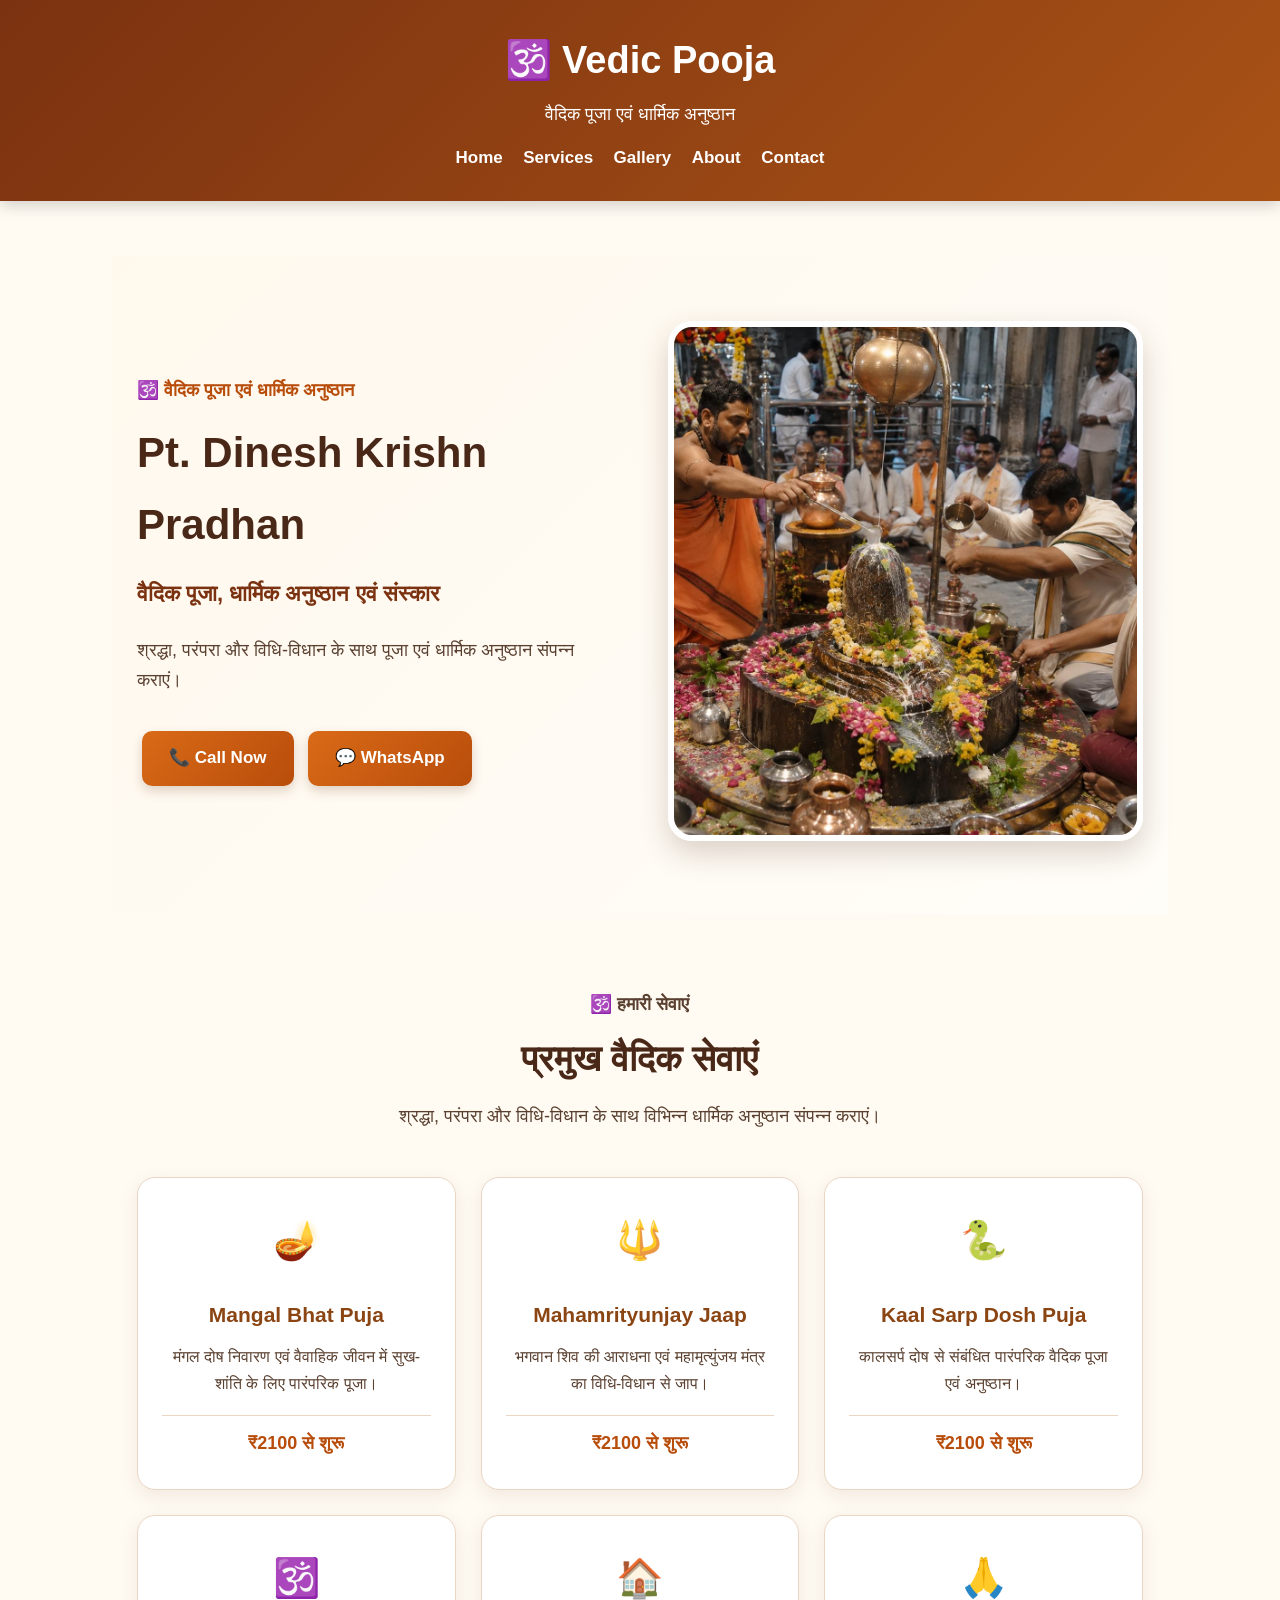
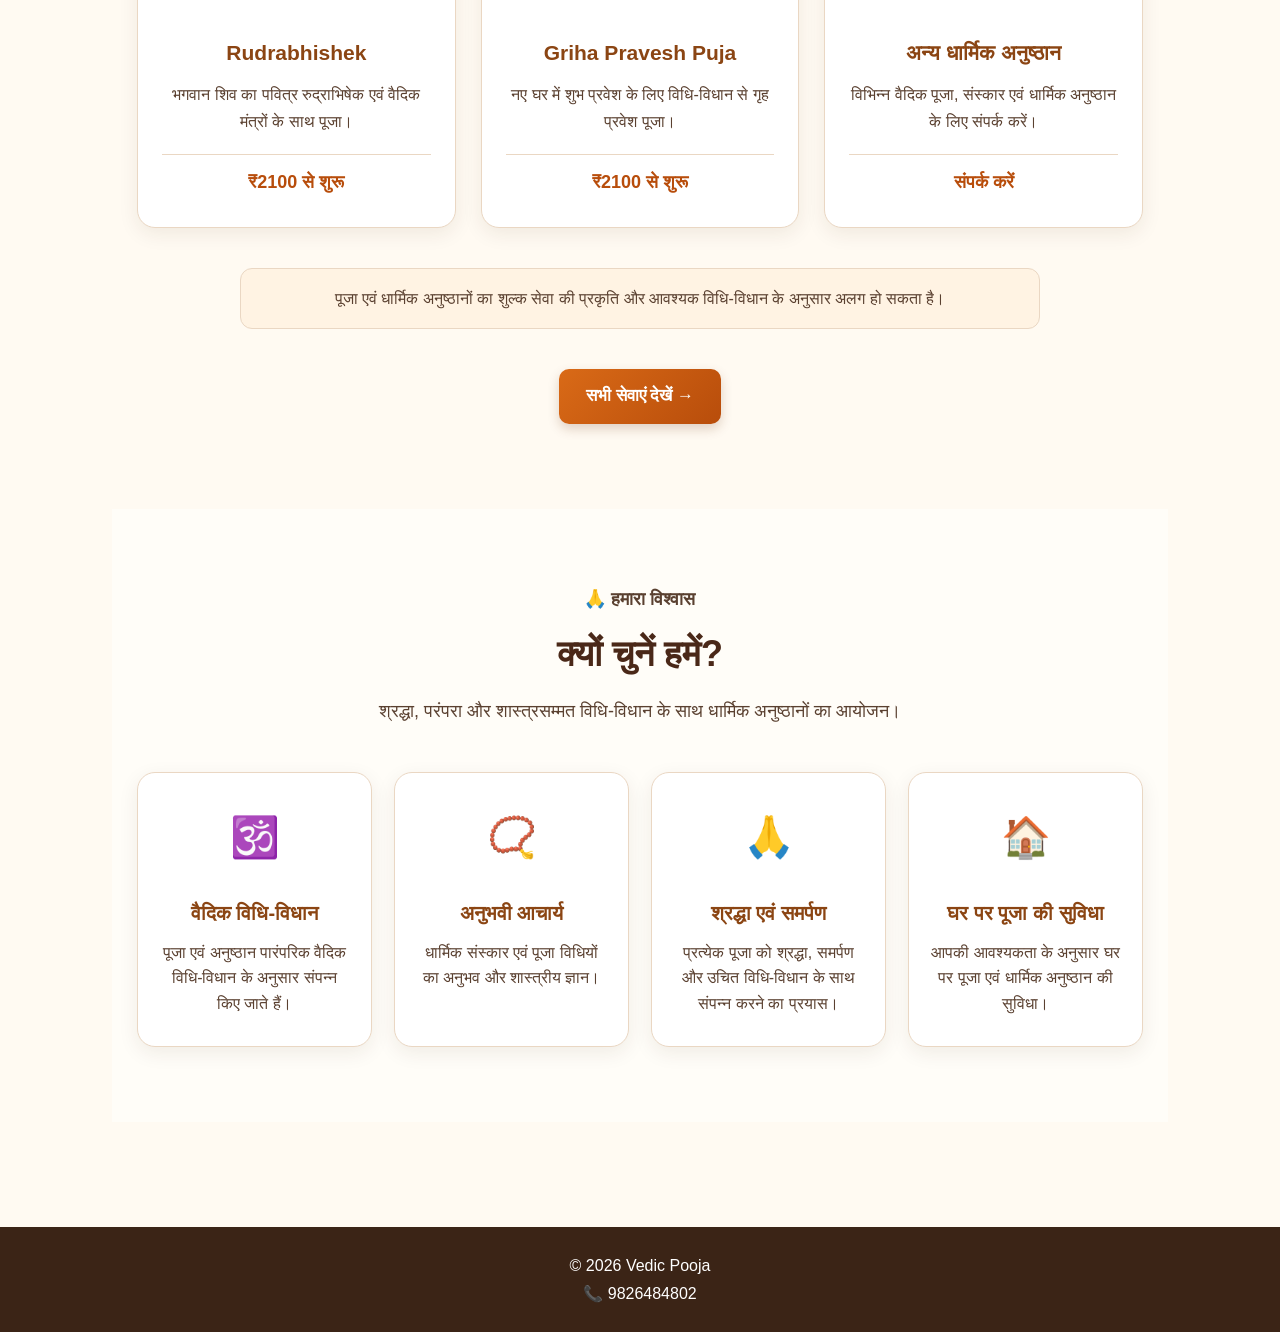
==== index.html @ 5ef6ce8f "Add why choose us section" ====
<!DOCTYPE html>
<html lang="en">

<head>
    <meta charset="UTF-8">
    <meta name="viewport" content="width=device-width, initial-scale=1.0">

    <title>Vedic Pooja | Pt. Dinesh Krishn Pradhan</title>

    <link rel="stylesheet" href="style.css?v=2">
</head>

<body>

    <header>
    <h1>🕉️ Vedic Pooja</h1>
    <p>वैदिक पूजा एवं धार्मिक अनुष्ठान</p>

    <nav>
        <a href="index.html">Home</a>
        <a href="services.html">Services</a>
        <a href="gallery.html">Gallery</a>
        <a href="about.html">About</a>
        <a href="contact.html">Contact</a>
    </nav>
</header>

    <main>

        <section class="hero">

    <div class="hero-content">

        <div class="hero-text">
            <p class="hero-tag">🕉️ वैदिक पूजा एवं धार्मिक अनुष्ठान</p>

            <h2>Pt. Dinesh Krishn Pradhan</h2>

            <p class="hero-subtitle">
                वैदिक पूजा, धार्मिक अनुष्ठान एवं संस्कार
            </p>

            <p class="hero-description">
                श्रद्धा, परंपरा और विधि-विधान के साथ
                पूजा एवं धार्मिक अनुष्ठान संपन्न कराएं।
            </p>

            <div class="hero-buttons">
                <a class="button" href="tel:9826484802">
                    📞 Call Now
                </a>

                <a class="button" href="https://wa.me/919826484802">
                    💬 WhatsApp
                </a>
            </div>
        </div>

        <div class="hero-image">
            <img
                src="de759c70-9e8c-4c45-b1f7-63ba1372679c.jpeg"
                alt="Pt. Dinesh Krishn Pradhan"
            >
        </div>

    </div>

</section>

        <section class="services-preview">

    <div class="section-heading">
        <p class="section-tag">🕉️ हमारी सेवाएं</p>

        <h2>प्रमुख वैदिक सेवाएं</h2>

        <p>
            श्रद्धा, परंपरा और विधि-विधान के साथ
            विभिन्न धार्मिक अनुष्ठान संपन्न कराएं।
        </p>
    </div>

    <div class="services-grid">

        <div class="service-preview-card">
            <div class="service-icon">🪔</div>
            <h3>Mangal Bhat Puja</h3>
            <p>
                मंगल दोष निवारण एवं वैवाहिक जीवन में
                सुख-शांति के लिए पारंपरिक पूजा।
            </p>
            <div class="service-price">₹2100 से शुरू</div>
        </div>

        <div class="service-preview-card">
            <div class="service-icon">🔱</div>
            <h3>Mahamrityunjay Jaap</h3>
            <p>
                भगवान शिव की आराधना एवं महामृत्युंजय
                मंत्र का विधि-विधान से जाप।
            </p>
            <div class="service-price">₹2100 से शुरू</div>
        </div>

        <div class="service-preview-card">
            <div class="service-icon">🐍</div>
            <h3>Kaal Sarp Dosh Puja</h3>
            <p>
                कालसर्प दोष से संबंधित पारंपरिक
                वैदिक पूजा एवं अनुष्ठान।
            </p>
            <div class="service-price">₹2100 से शुरू</div>
        </div>

        <div class="service-preview-card">
            <div class="service-icon">🕉️</div>
            <h3>Rudrabhishek</h3>
            <p>
                भगवान शिव का पवित्र रुद्राभिषेक
                एवं वैदिक मंत्रों के साथ पूजा।
            </p>
            <div class="service-price">₹2100 से शुरू</div>
        </div>

        <div class="service-preview-card">
            <div class="service-icon">🏠</div>
            <h3>Griha Pravesh Puja</h3>
            <p>
                नए घर में शुभ प्रवेश के लिए
                विधि-विधान से गृह प्रवेश पूजा।
            </p>
            <div class="service-price">₹2100 से शुरू</div>
        </div>

        <div class="service-preview-card">
            <div class="service-icon">🙏</div>
            <h3>अन्य धार्मिक अनुष्ठान</h3>
            <p>
                विभिन्न वैदिक पूजा, संस्कार एवं
                धार्मिक अनुष्ठान के लिए संपर्क करें।
            </p>
            <div class="service-price">संपर्क करें</div>
        </div>

    </div>

    <div class="services-note">
        पूजा एवं धार्मिक अनुष्ठानों का शुल्क सेवा की प्रकृति
        और आवश्यक विधि-विधान के अनुसार अलग हो सकता है।
    </div>

    <a class="button" href="services.html">
        सभी सेवाएं देखें →
    </a>

</section>

<section class="why-us">

    <div class="section-heading">
        <p class="section-tag">🙏 हमारा विश्वास</p>

        <h2>क्यों चुनें हमें?</h2>

        <p>
            श्रद्धा, परंपरा और शास्त्रसम्मत विधि-विधान के साथ
            धार्मिक अनुष्ठानों का आयोजन।
        </p>
    </div>

    <div class="why-us-grid">

        <div class="why-us-card">
            <div class="why-us-icon">🕉️</div>
            <h3>वैदिक विधि-विधान</h3>
            <p>
                पूजा एवं अनुष्ठान पारंपरिक वैदिक
                विधि-विधान के अनुसार संपन्न किए जाते हैं।
            </p>
        </div>

        <div class="why-us-card">
            <div class="why-us-icon">📿</div>
            <h3>अनुभवी आचार्य</h3>
            <p>
                धार्मिक संस्कार एवं पूजा विधियों का
                अनुभव और शास्त्रीय ज्ञान।
            </p>
        </div>

        <div class="why-us-card">
            <div class="why-us-icon">🙏</div>
            <h3>श्रद्धा एवं समर्पण</h3>
            <p>
                प्रत्येक पूजा को श्रद्धा, समर्पण और
                उचित विधि-विधान के साथ संपन्न करने का प्रयास।
            </p>
        </div>

        <div class="why-us-card">
            <div class="why-us-icon">🏠</div>
            <h3>घर पर पूजा की सुविधा</h3>
            <p>
                आपकी आवश्यकता के अनुसार घर पर
                पूजा एवं धार्मिक अनुष्ठान की सुविधा।
            </p>
        </div>

    </div>

</section>

    </main>

    <footer>
        <p>© 2026 Vedic Pooja</p>
        <p>📞 9826484802</p>
    </footer>

</body>

</html>
---- style.css ----
/* ==============================
   VEDIC POOJA - PREMIUM DESIGN
   ============================== */

* {
    margin: 0;
    padding: 0;
    box-sizing: border-box;
}

body {
    font-family: Arial, sans-serif;
    background: #fffaf2;
    color: #3b2416;
    line-height: 1.7;
}

/* ---------- HEADER ---------- */

header {
    background: linear-gradient(135deg, #7b3210, #a95216);
    color: white;
    padding: 28px 20px;
    text-align: center;
    box-shadow: 0 4px 15px rgba(0, 0, 0, 0.18);
}

header h1 {
    font-size: 38px;
    margin-bottom: 6px;
}

header p {
    font-size: 18px;
    margin-bottom: 14px;
}

/* Navigation */

header nav {
    margin-top: 15px;
}

header nav a {
    color: white;
    text-decoration: none;
    font-size: 17px;
    font-weight: 600;
    margin: 0 8px;
    transition: 0.3s;
}

header nav a:hover {
    color: #ffd27a;
}

/* ---------- MAIN ---------- */

main {
    max-width: 1100px;
    margin: auto;
    padding: 55px 22px;
    text-align: center;
}

main h1,
main h2 {
    color: #4a2818;
    margin-bottom: 18px;
}

main h1 {
    font-size: 40px;
}

main h2 {
    font-size: 32px;
}

main h3 {
    font-size: 23px;
    margin-top: 25px;
    margin-bottom: 8px;
}

main p {
    font-size: 18px;
    margin-bottom: 22px;
}

/* ---------- BUTTONS ---------- */

.button {
    display: inline-block;
    background: linear-gradient(135deg, #d96a17, #b84d0b);
    color: white;
    padding: 13px 27px;
    border-radius: 10px;
    text-decoration: none;
    font-size: 17px;
    font-weight: 600;
    margin: 10px 5px;
    box-shadow: 0 5px 12px rgba(100, 45, 10, 0.2);
    transition: 0.25s;
}

.button:hover {
    transform: translateY(-2px);
    box-shadow: 0 8px 18px rgba(100, 45, 10, 0.28);
}

/* ---------- SERVICE CARDS ---------- */

.service-card {
    background: white;
    padding: 25px;
    margin: 22px auto;
    max-width: 850px;
    border-radius: 16px;
    border: 1px solid #ead7c3;
    box-shadow: 0 6px 20px rgba(70, 35, 15, 0.08);
}

.service-card h3 {
    color: #8b4513;
}

/* ---------- GALLERY ---------- */

.gallery-grid {
    display: grid;
    grid-template-columns: repeat(2, 1fr);
    gap: 22px;
    margin-top: 35px;
}

.gallery-grid img {
    width: 100%;
    height: 280px;
    object-fit: cover;
    border-radius: 16px;
    box-shadow: 0 6px 18px rgba(0, 0, 0, 0.16);
    transition: transform 0.3s ease, box-shadow 0.3s ease;
}

.gallery-grid img:hover {
    transform: scale(1.025);
    box-shadow: 0 10px 25px rgba(0, 0, 0, 0.22);
}

/* ---------- CONTACT ---------- */

.contact-box {
    max-width: 700px;
    margin: 30px auto;
    padding: 35px 25px;
    background: white;
    border-radius: 18px;
    border: 1px solid #ead7c3;
    box-shadow: 0 6px 20px rgba(70, 35, 15, 0.08);
}

.contact-box a {
    color: #b84d0b;
    font-weight: bold;
}

/* ---------- FOOTER ---------- */

footer {
    margin-top: 50px;
    background: #3b2416;
    color: white;
    text-align: center;
    padding: 25px 20px;
}

footer a {
    color: #ffd27a;
}

/* ---------- MOBILE ---------- */

@media (max-width: 700px) {

    header {
        padding: 22px 12px;
    }

    header h1 {
        font-size: 30px;
    }

    header p {
        font-size: 16px;
    }

    header nav a {
        display: inline-block;
        margin: 5px 4px;
        font-size: 15px;
    }

    main {
        padding: 40px 16px;
    }

    main h1 {
        font-size: 32px;
    }

    main h2 {
        font-size: 27px;
    }

    main p {
        font-size: 17px;
    }

    .gallery-grid {
        grid-template-columns: 1fr;
        gap: 18px;
    }

    .gallery-grid img {
        height: 250px;
    }

    .button {
        padding: 12px 20px;
        font-size: 16px;
    }
}
/* ==============================
   PREMIUM HERO SECTION
   ============================== */

.hero {
    padding: 65px 25px;
    background: linear-gradient(135deg, #fff8ed, #fffdf8);
}

.hero-content {
    max-width: 1100px;
    margin: auto;
    display: grid;
    grid-template-columns: 1fr 1fr;
    align-items: center;
    gap: 55px;
}

.hero-text {
    text-align: left;
}

.hero-tag {
    color: #b84d0b;
    font-size: 18px;
    font-weight: 600;
    margin-bottom: 12px;
}

.hero-text h2 {
    font-size: 42px;
    color: #4a2818;
    margin-bottom: 15px;
}

.hero-subtitle {
    font-size: 22px;
    font-weight: 600;
    color: #7b3210;
}

.hero-description {
    font-size: 18px;
    color: #5a4030;
    margin-top: 15px;
}

.hero-buttons {
    margin-top: 25px;
}

.hero-image {
    text-align: center;
}

.hero-image img {
    width: 100%;
    max-width: 480px;
    height: 520px;
    object-fit: cover;
    border-radius: 24px;
    box-shadow: 0 12px 30px rgba(70, 35, 15, 0.2);
    border: 6px solid white;
}

/* ---------- HERO MOBILE ---------- */

@media (max-width: 700px) {

    .hero {
        padding: 45px 18px;
    }

    .hero-content {
        grid-template-columns: 1fr;
        gap: 35px;
    }

    .hero-text {
        text-align: center;
    }

    .hero-text h2 {
        font-size: 32px;
    }

    .hero-subtitle {
        font-size: 19px;
    }

    .hero-description {
        font-size: 17px;
    }

    .hero-image img {
        height: 400px;
        max-width: 100%;
    }
}
/* ==============================
   SERVICES PREVIEW SECTION
   ============================== */

.services-preview {
    padding: 75px 25px;
    background: #fffaf2;
}

.section-heading {
    max-width: 750px;
    margin: 0 auto 45px;
    text-align: center;
}

.section-tag {
    color: #b84d0b;
    font-size: 18px;
    font-weight: 600;
    margin-bottom: 8px;
}

.section-heading h2 {
    font-size: 36px;
    color: #4a2818;
    margin-bottom: 12px;
}

.section-heading p {
    font-size: 18px;
    color: #5a4030;
}

.services-grid {
    max-width: 1100px;
    margin: 0 auto 40px;
    display: grid;
    grid-template-columns: repeat(3, 1fr);
    gap: 25px;
}

.service-preview-card {
    background: white;
    padding: 30px 24px;
    border-radius: 18px;
    border: 1px solid #ead7c3;
    box-shadow: 0 6px 20px rgba(70, 35, 15, 0.08);
    text-align: center;
    transition: transform 0.3s ease, box-shadow 0.3s ease;
}

.service-preview-card:hover {
    transform: translateY(-6px);
    box-shadow: 0 12px 28px rgba(70, 35, 15, 0.15);
}

.service-icon {
    font-size: 38px;
    margin-bottom: 12px;
}

.service-preview-card h3 {
    color: #8b4513;
    font-size: 21px;
    margin-bottom: 10px;
}

.service-preview-card p {
    color: #5a4030;
    font-size: 16px;
    margin-bottom: 0;
}

/* ---------- SERVICES MOBILE ---------- */

@media (max-width: 700px) {

    .services-preview {
        padding: 55px 18px;
    }

    .section-heading h2 {
        font-size: 29px;
    }

    .section-heading p {
        font-size: 17px;
    }

    .services-grid {
        grid-template-columns: 1fr;
        gap: 18px;
    }

    .service-preview-card {
        padding: 25px 20px;
    }
}
/* ==============================
   PRICING CTA SECTION
   ============================== */

.pricing-cta {
    padding: 75px 25px;
    background: linear-gradient(135deg, #7b3210, #a95216);
    text-align: center;
}

.pricing-content {
    max-width: 750px;
    margin: auto;
    padding: 45px 30px;
    background: rgba(255, 255, 255, 0.97);
    border-radius: 24px;
    box-shadow: 0 12px 30px rgba(60, 25, 5, 0.22);
}

.pricing-content .section-tag {
    margin-bottom: 8px;
}

.pricing-content h2 {
    font-size: 36px;
    color: #4a2818;
    margin-bottom: 18px;
}

.price {
    font-size: 42px;
    font-weight: 700;
    color: #b84d0b;
    margin: 15px 0;
}

.price span {
    font-size: 20px;
    font-weight: 500;
    color: #5a4030;
}

.pricing-content p {
    font-size: 18px;
    color: #5a4030;
    margin-bottom: 15px;
}

/* ---------- PRICING MOBILE ---------- */

@media (max-width: 700px) {

    .pricing-cta {
        padding: 55px 18px;
    }

    .pricing-content {
        padding: 35px 20px;
    }

    .pricing-content h2 {
        font-size: 29px;
    }

    .price {
        font-size: 36px;
    }

    .price span {
        font-size: 18px;
    }

    .pricing-content p {
        font-size: 17px;
    }
}
/* ==============================
   SERVICE PRICE
   ============================== */

.service-price {
    margin-top: 18px;
    padding-top: 12px;
    border-top: 1px solid #ead7c3;
    color: #b84d0b;
    font-size: 18px;
    font-weight: 700;
}

.services-note {
    max-width: 800px;
    margin: 0 auto 30px;
    padding: 16px 20px;
    background: #fff3e3;
    border: 1px solid #ead7c3;
    border-radius: 12px;
    color: #5a4030;
    font-size: 16px;
    text-align: center;
}

@media (max-width: 700px) {

    .service-price {
        font-size: 17px;
    }

    .services-note {
        font-size: 15px;
        padding: 14px 16px;
    }
}
/* ==============================
   WHY CHOOSE US
   ============================== */

.why-us {
    padding: 75px 25px;
    background: #fffdf8;
}

.why-us-grid {
    max-width: 1100px;
    margin: 0 auto;
    display: grid;
    grid-template-columns: repeat(4, 1fr);
    gap: 22px;
}

.why-us-card {
    background: white;
    padding: 30px 22px;
    border-radius: 18px;
    border: 1px solid #ead7c3;
    box-shadow: 0 6px 20px rgba(70, 35, 15, 0.08);
    text-align: center;
    transition: transform 0.3s ease, box-shadow 0.3s ease;
}

.why-us-card:hover {
    transform: translateY(-6px);
    box-shadow: 0 12px 28px rgba(70, 35, 15, 0.15);
}

.why-us-icon {
    font-size: 40px;
    margin-bottom: 14px;
}

.why-us-card h3 {
    color: #8b4513;
    font-size: 20px;
    margin-bottom: 10px;
}

.why-us-card p {
    color: #5a4030;
    font-size: 16px;
    line-height: 1.6;
    margin: 0;
}

/* ---------- WHY US MOBILE ---------- */

@media (max-width: 900px) {

    .why-us-grid {
        grid-template-columns: repeat(2, 1fr);
    }
}

@media (max-width: 600px) {

    .why-us {
        padding: 55px 18px;
    }

    .why-us-grid {
        grid-template-columns: 1fr;
        gap: 18px;
    }

    .why-us-card {
        padding: 25px 20px;
    }
}
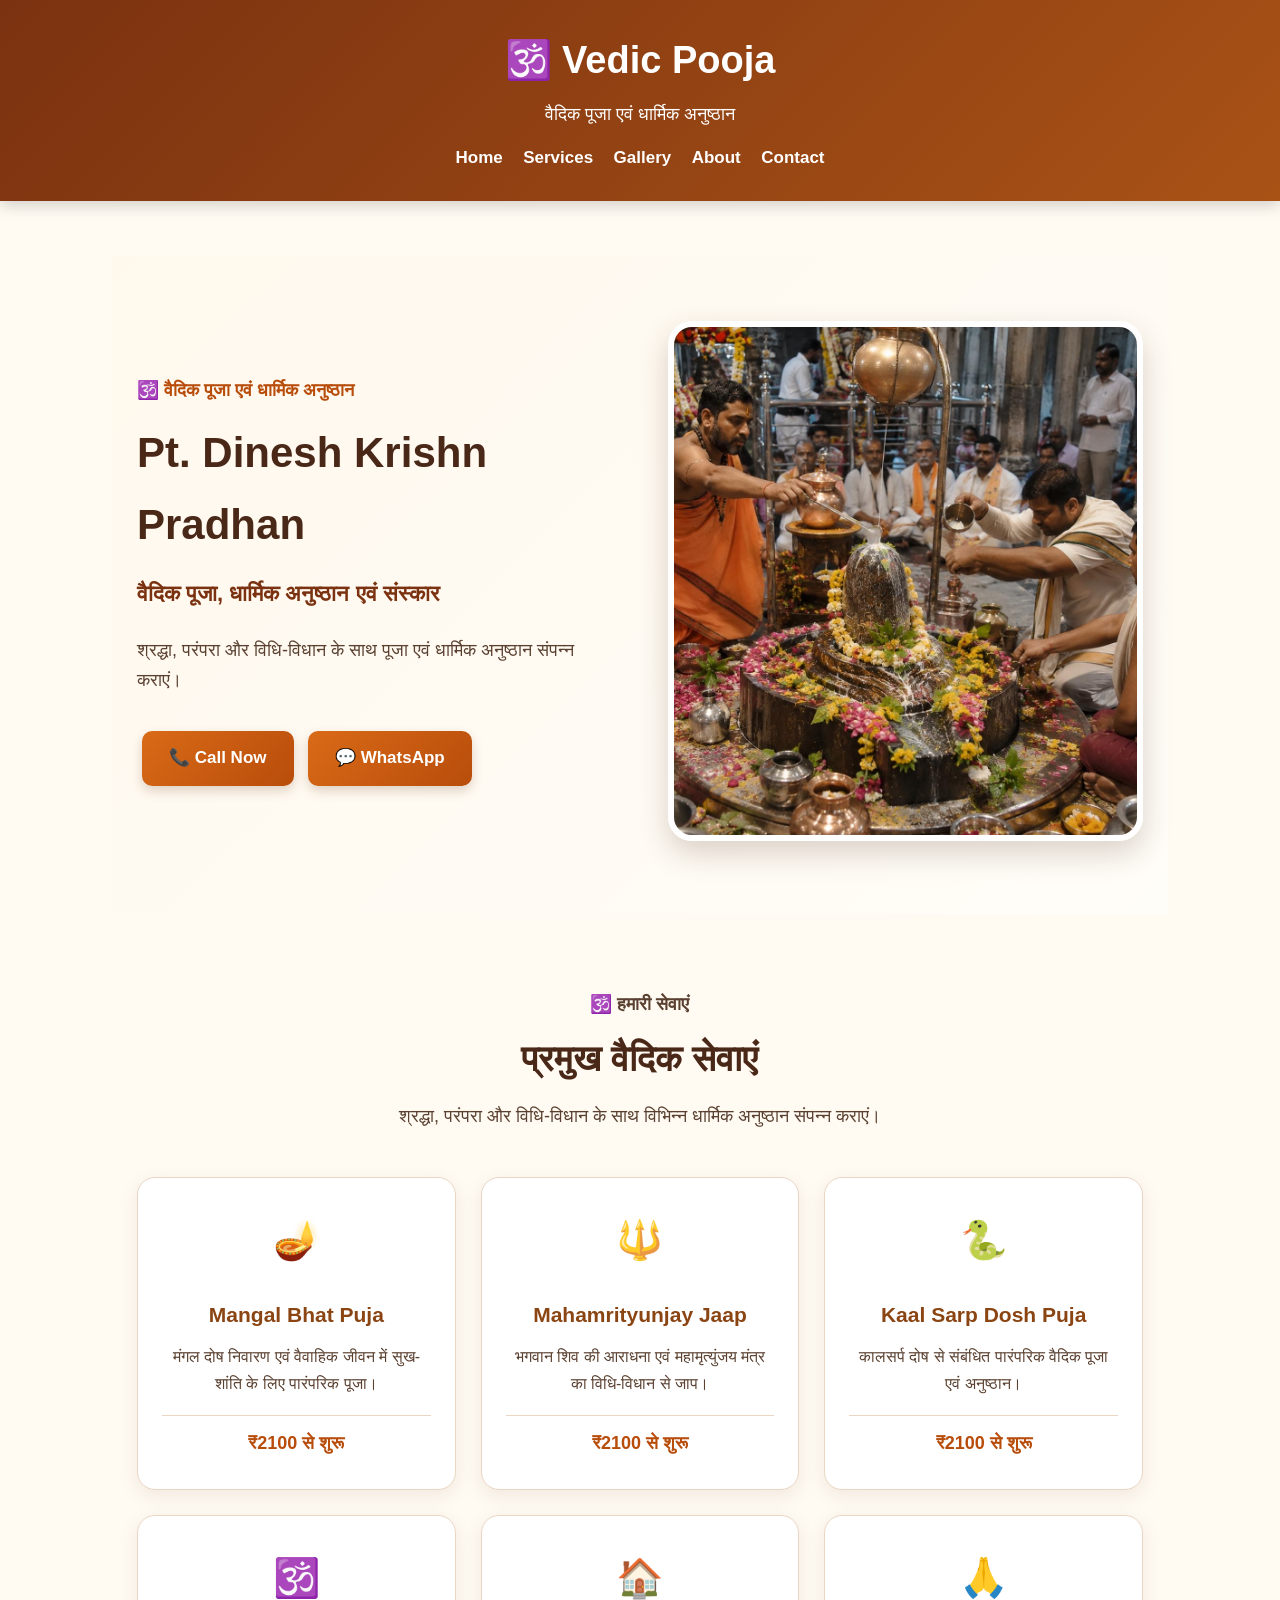
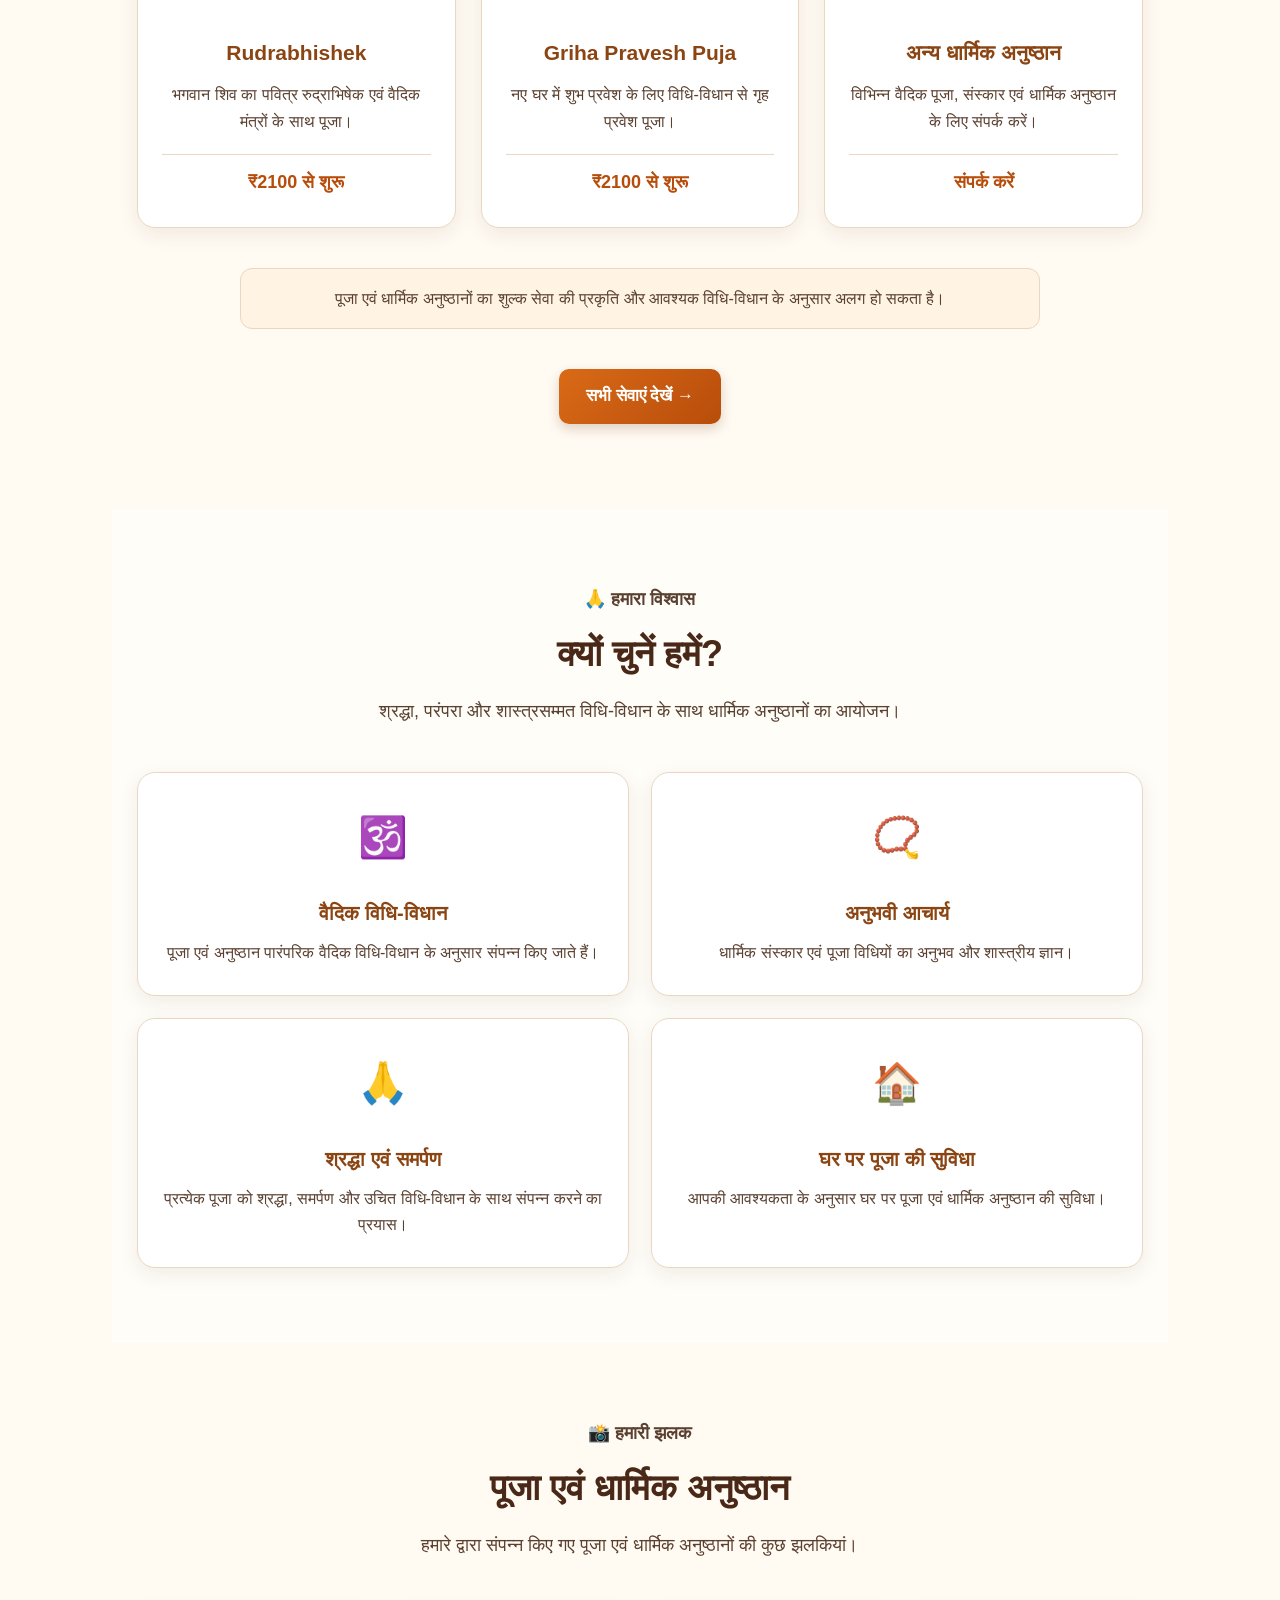
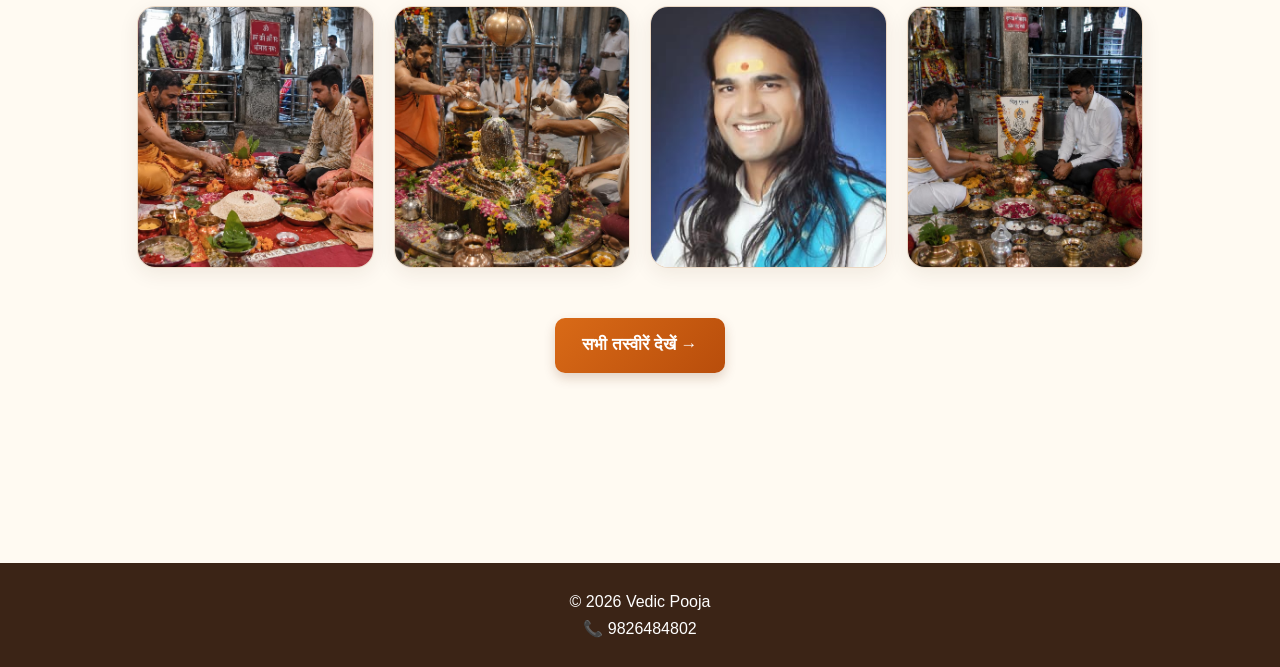
==== commit 97f0af13: "Add gallery preview section" ====
--- a/index.html
+++ b/index.html
@@ -209,6 +209,56 @@
     </div>
 
 </section>
+<section class="gallery-preview">
+
+    <div class="section-heading">
+        <p class="section-tag">📸 हमारी झलक</p>
+
+        <h2>पूजा एवं धार्मिक अनुष्ठान</h2>
+
+        <p>
+            हमारे द्वारा संपन्न किए गए पूजा एवं धार्मिक
+            अनुष्ठानों की कुछ झलकियां।
+        </p>
+    </div>
+
+    <div class="gallery-preview-grid">
+
+        <div class="gallery-preview-item">
+            <img
+                src="1b9fa569-a308-48bf-a098-69aee46aa5e5.jpeg"
+                alt="वैदिक पूजा"
+            >
+        </div>
+
+        <div class="gallery-preview-item">
+            <img
+                src="2c9aceef-0b06-403c-a017-8a4cc3dc50a5.jpeg"
+                alt="पूजा समारोह"
+            >
+        </div>
+
+        <div class="gallery-preview-item">
+            <img
+                src="3ca0c471-0f6c-4ce5-996a-111eb8253191.jpeg"
+                alt="धार्मिक अनुष्ठान"
+            >
+        </div>
+
+        <div class="gallery-preview-item">
+            <img
+                src="410f91c6-8816-4f55-9ca9-0c3b82f65d38.jpeg"
+                alt="वैदिक पूजा एवं अनुष्ठान"
+            >
+        </div>
+
+    </div>
+
+    <a class="button" href="gallery.html">
+        सभी तस्वीरें देखें →
+    </a>
+
+</section>
 
     </main>
 
--- a/style.css
+++ b/style.css
@@ -553,7 +553,7 @@
     max-width: 1100px;
     margin: 0 auto;
     display: grid;
-    grid-template-columns: repeat(4, 1fr);
+    grid-template-columns: repeat(2, 1fr);
     gap: 22px;
 }
 
@@ -592,12 +592,6 @@
 
 /* ---------- WHY US MOBILE ---------- */
 
-@media (max-width: 900px) {
-
-    .why-us-grid {
-        grid-template-columns: repeat(2, 1fr);
-    }
-}
 
 @media (max-width: 600px) {
 
@@ -613,4 +607,69 @@
     .why-us-card {
         padding: 25px 20px;
     }
+}
+/* ==============================
+   GALLERY PREVIEW
+   ============================== */
+
+.gallery-preview {
+    padding: 75px 25px;
+    background: #fffaf2;
+}
+
+.gallery-preview-grid {
+    max-width: 1100px;
+    margin: 0 auto 40px;
+    display: grid;
+    grid-template-columns: repeat(4, 1fr);
+    gap: 20px;
+}
+
+.gallery-preview-item {
+    overflow: hidden;
+    border-radius: 18px;
+    border: 1px solid #ead7c3;
+    background: white;
+    box-shadow: 0 6px 20px rgba(70, 35, 15, 0.08);
+}
+
+.gallery-preview-item img {
+    width: 100%;
+    height: 260px;
+    display: block;
+    object-fit: cover;
+    transition: transform 0.4s ease;
+}
+
+.gallery-preview-item:hover img {
+    transform: scale(1.05);
+}
+
+/* ---------- GALLERY MOBILE ---------- */
+
+@media (max-width: 900px) {
+
+    .gallery-preview-grid {
+        grid-template-columns: repeat(2, 1fr);
+    }
+
+    .gallery-preview-item img {
+        height: 240px;
+    }
+}
+
+@media (max-width: 600px) {
+
+    .gallery-preview {
+        padding: 55px 18px;
+    }
+
+    .gallery-preview-grid {
+        grid-template-columns: 1fr;
+        gap: 18px;
+    }
+
+    .gallery-preview-item img {
+        height: 250px;
+    }
 }
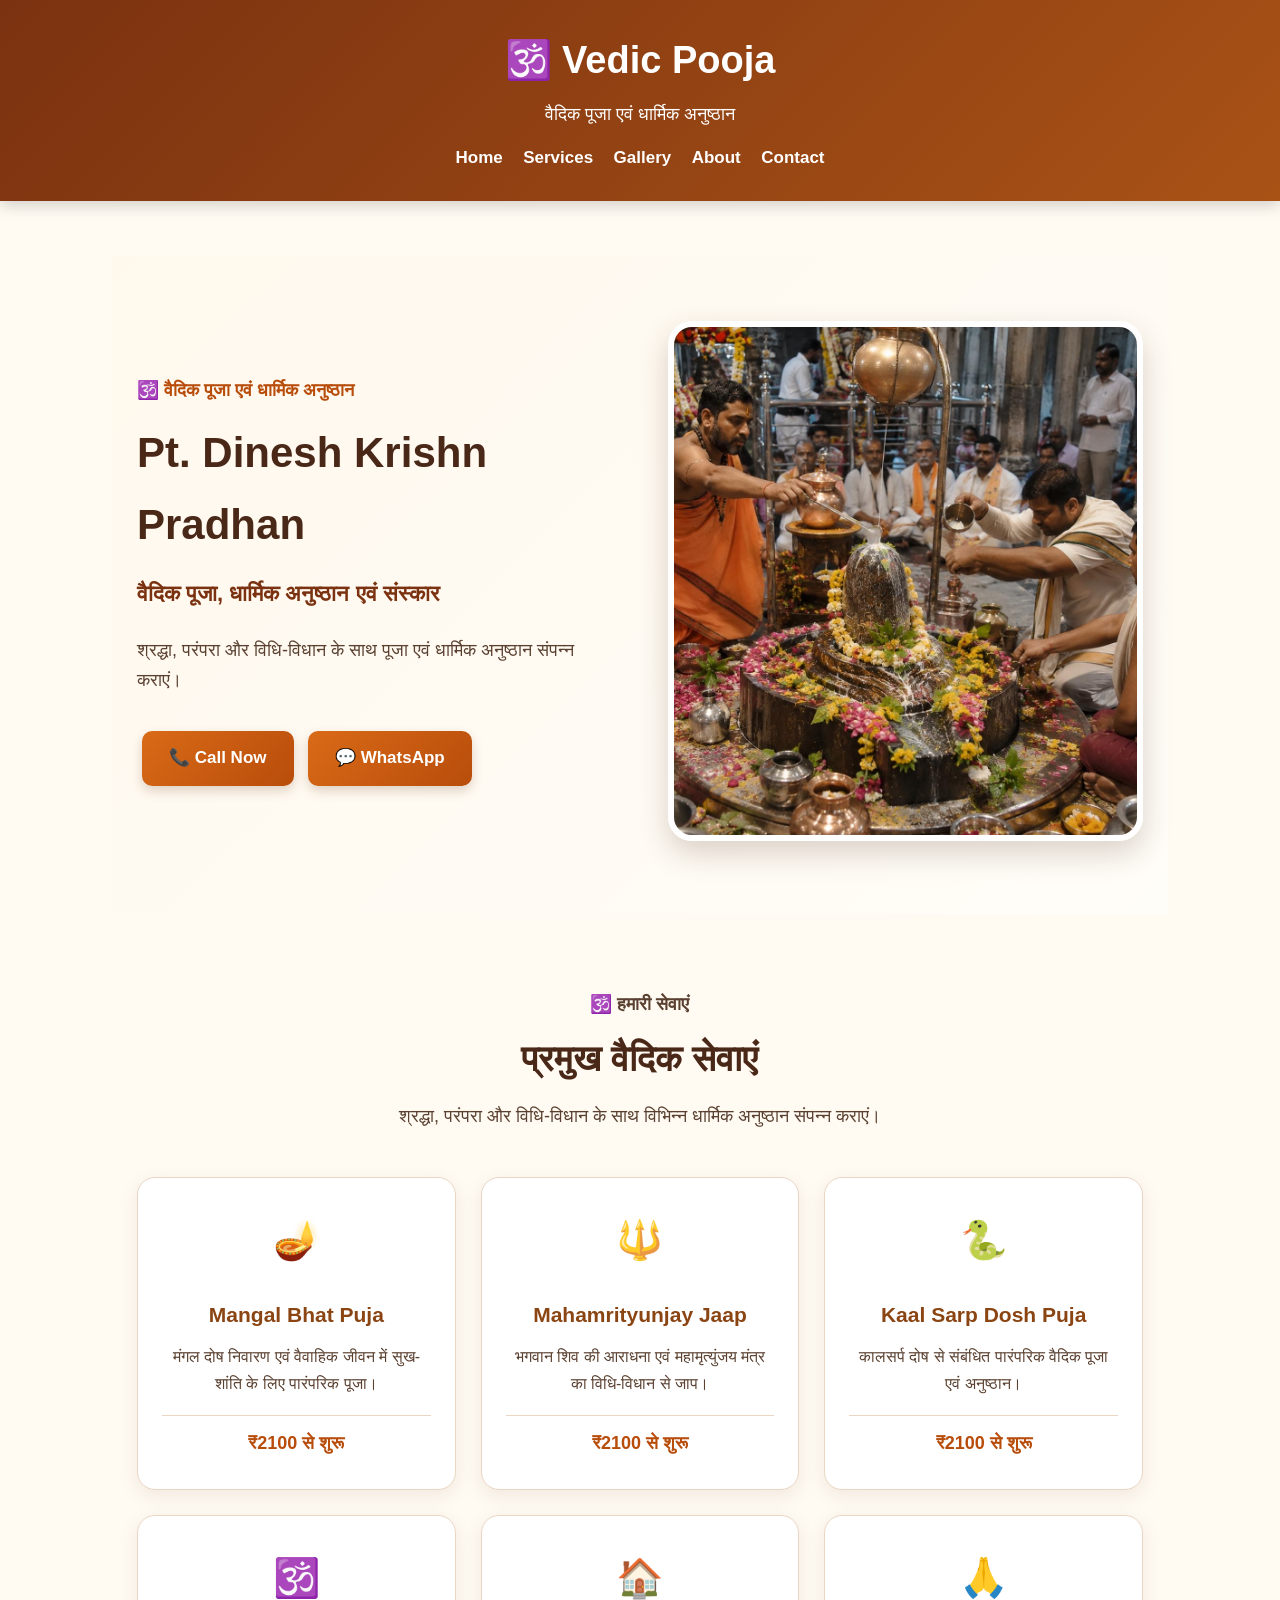
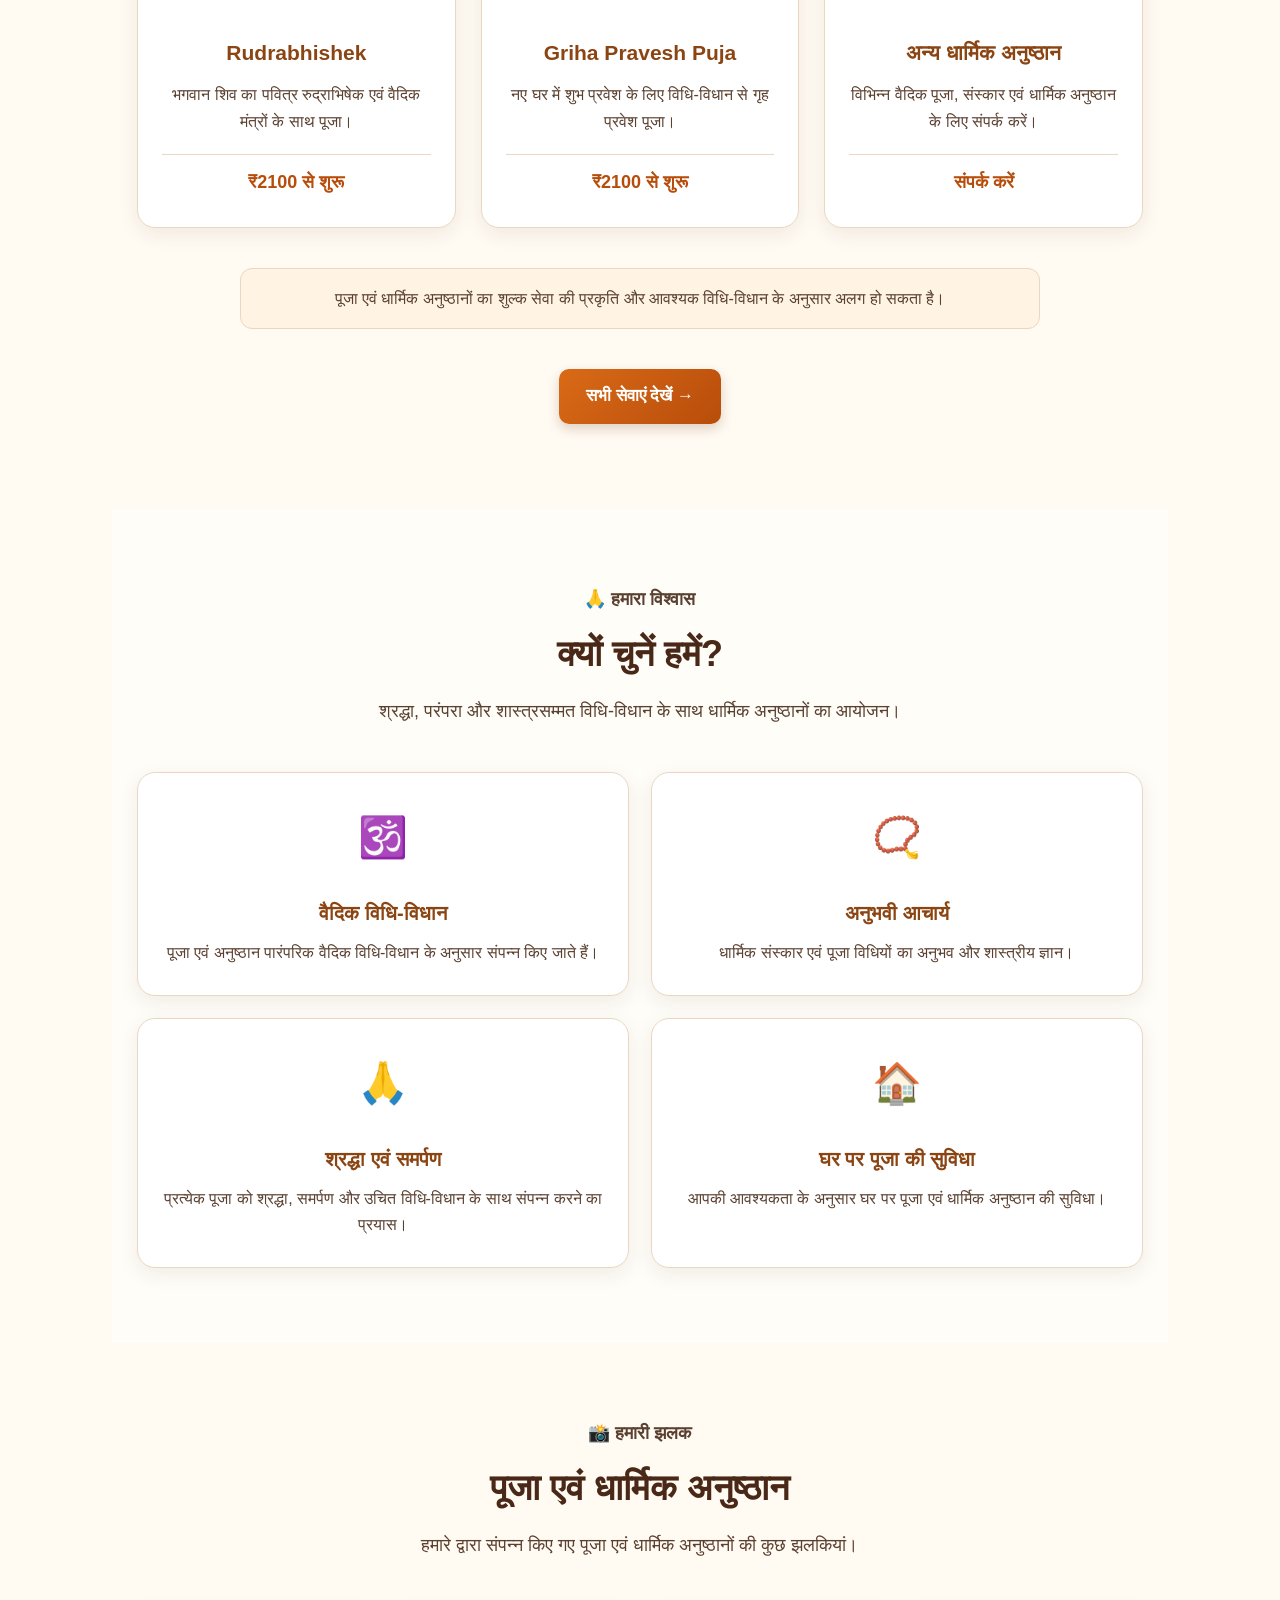
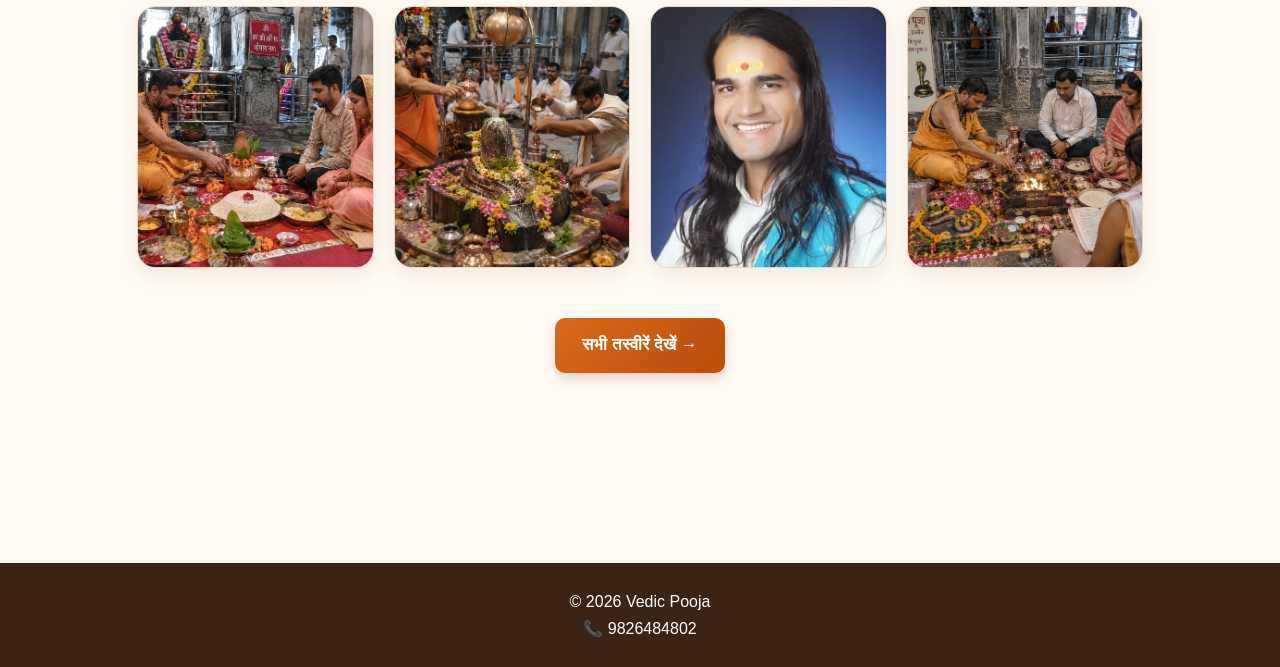
==== commit d7b72f50: "Add gallery preview" ====
--- a/index.html
+++ b/index.html
@@ -247,9 +247,9 @@
 
         <div class="gallery-preview-item">
             <img
-                src="410f91c6-8816-4f55-9ca9-0c3b82f65d38.jpeg"
-                alt="वैदिक पूजा एवं अनुष्ठान"
-            >
+    src="9fbb683f-73c8-424a-8d66-3cf338777178.jpeg"
+    alt="पूजा एवं धार्मिक अनुष्ठान"
+>
         </div>
 
     </div>
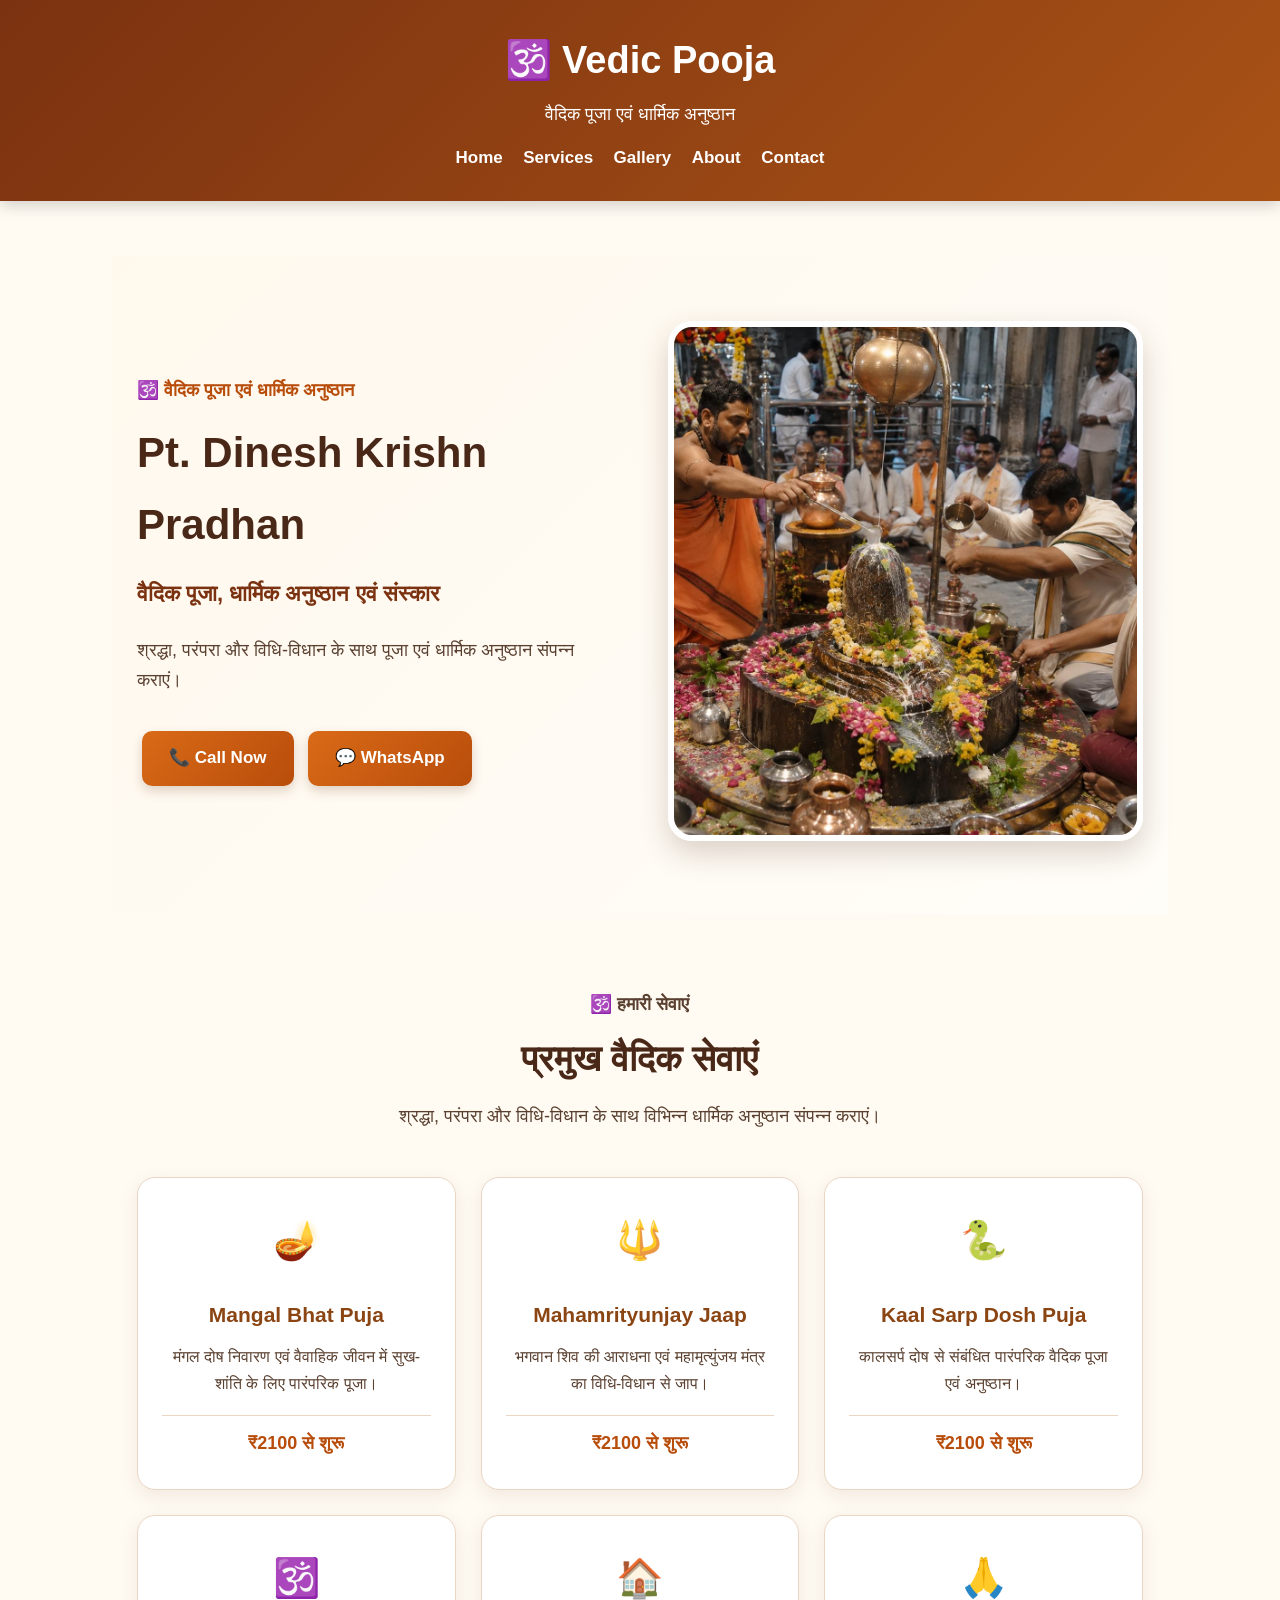
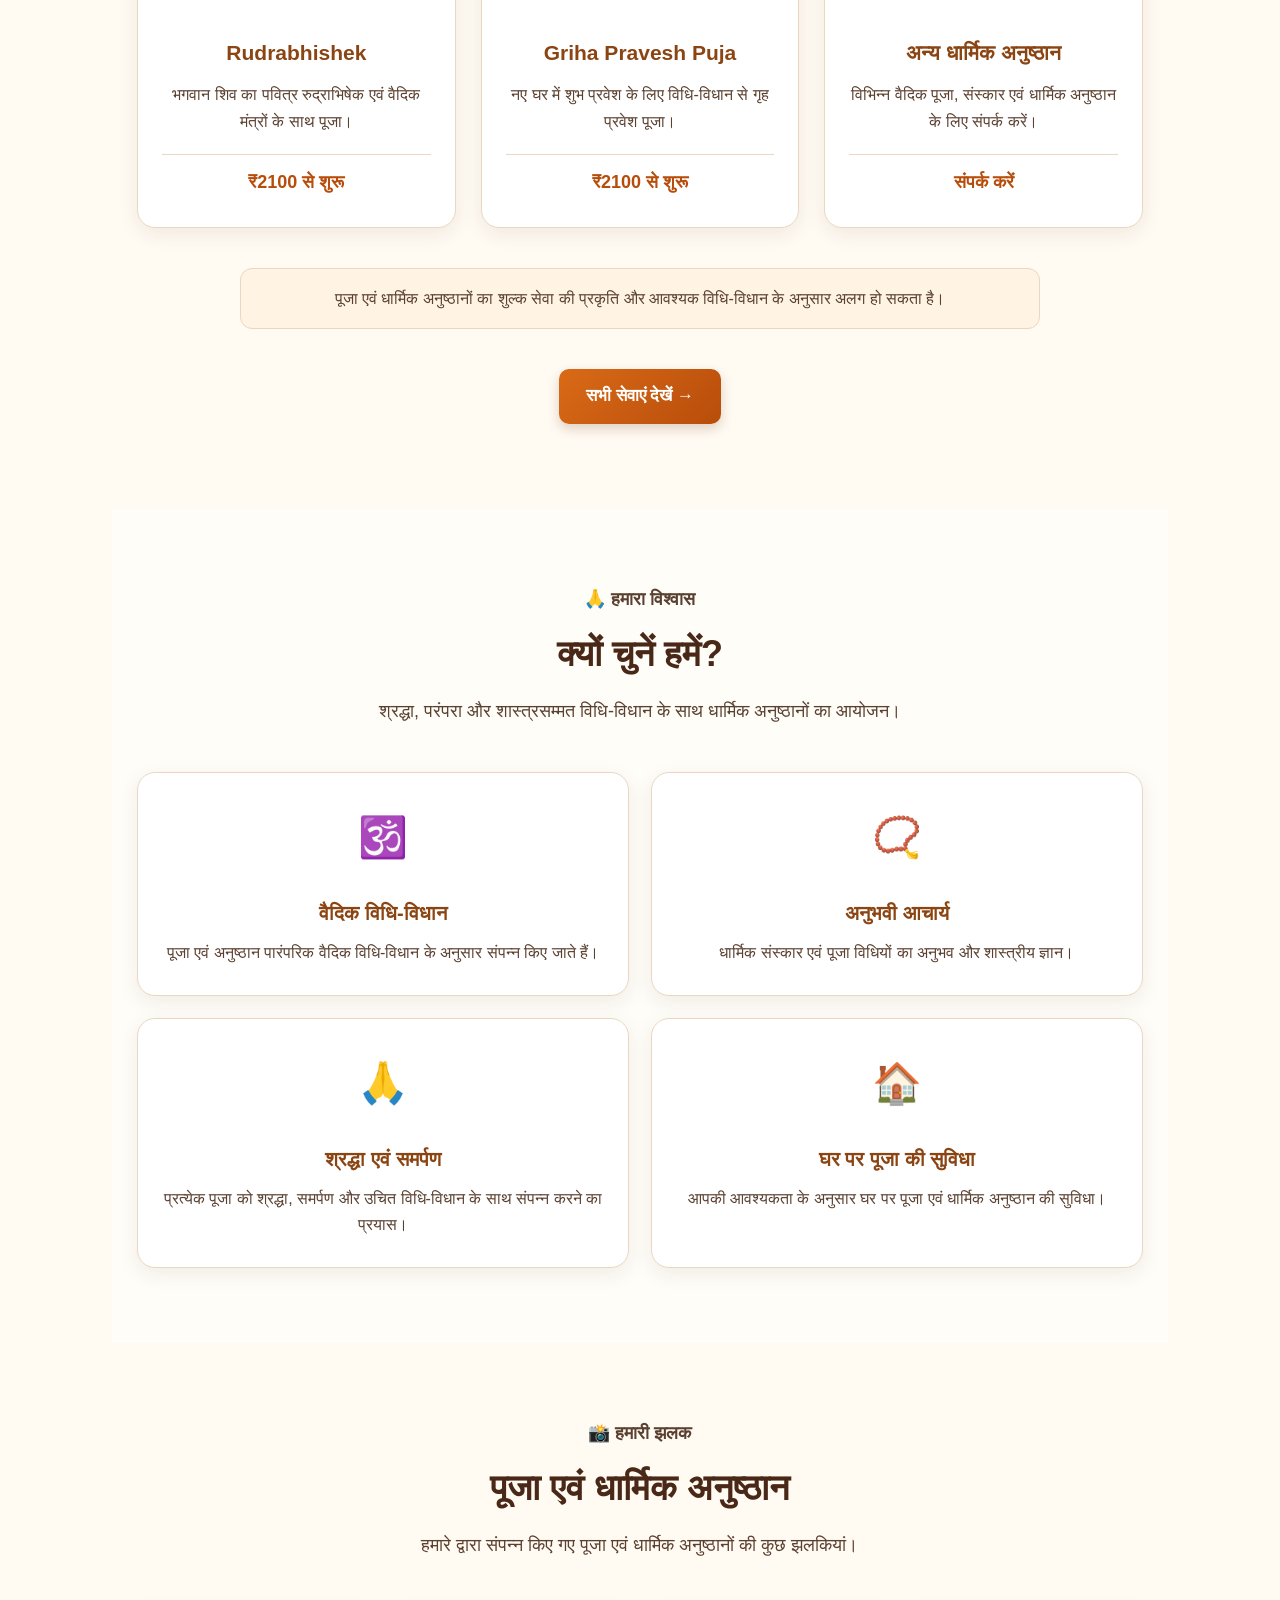
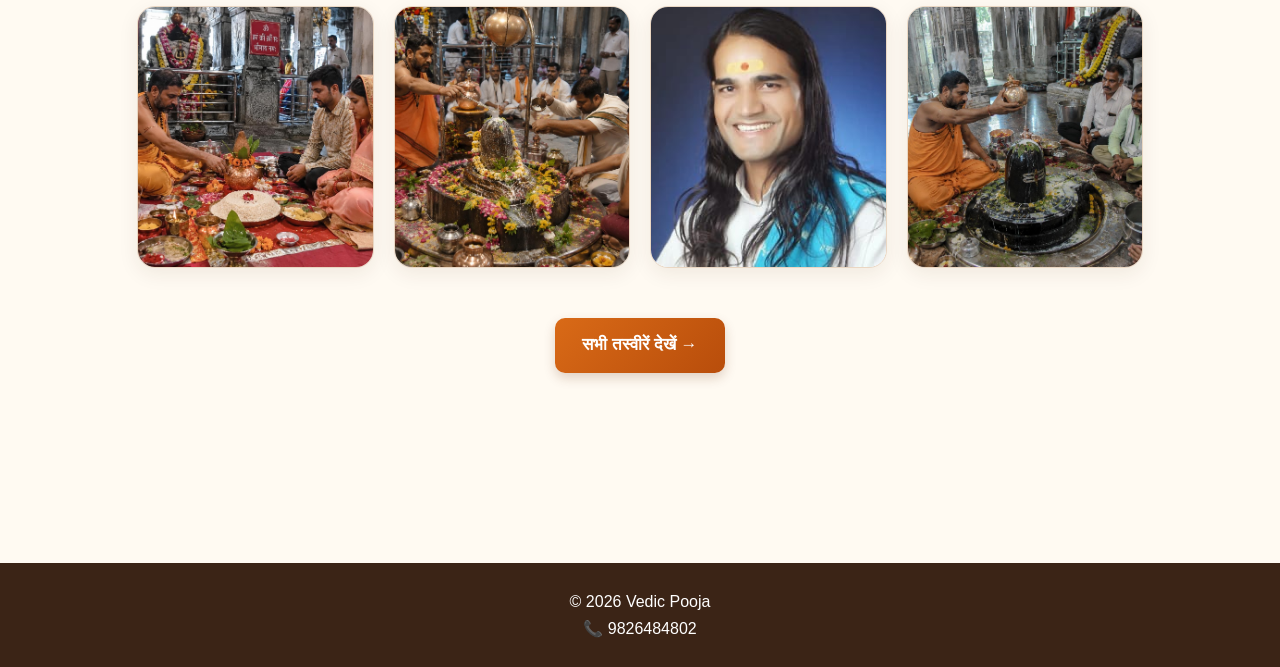
==== commit 98fcb148: "Update gallery preview image" ====
--- a/index.html
+++ b/index.html
@@ -247,7 +247,7 @@
 
         <div class="gallery-preview-item">
             <img
-    src="9fbb683f-73c8-424a-8d66-3cf338777178.jpeg"
+    src="943b94b1-ece0-4899-ab96-077501f05f3d.jpeg"
     alt="पूजा एवं धार्मिक अनुष्ठान"
 >
         </div>
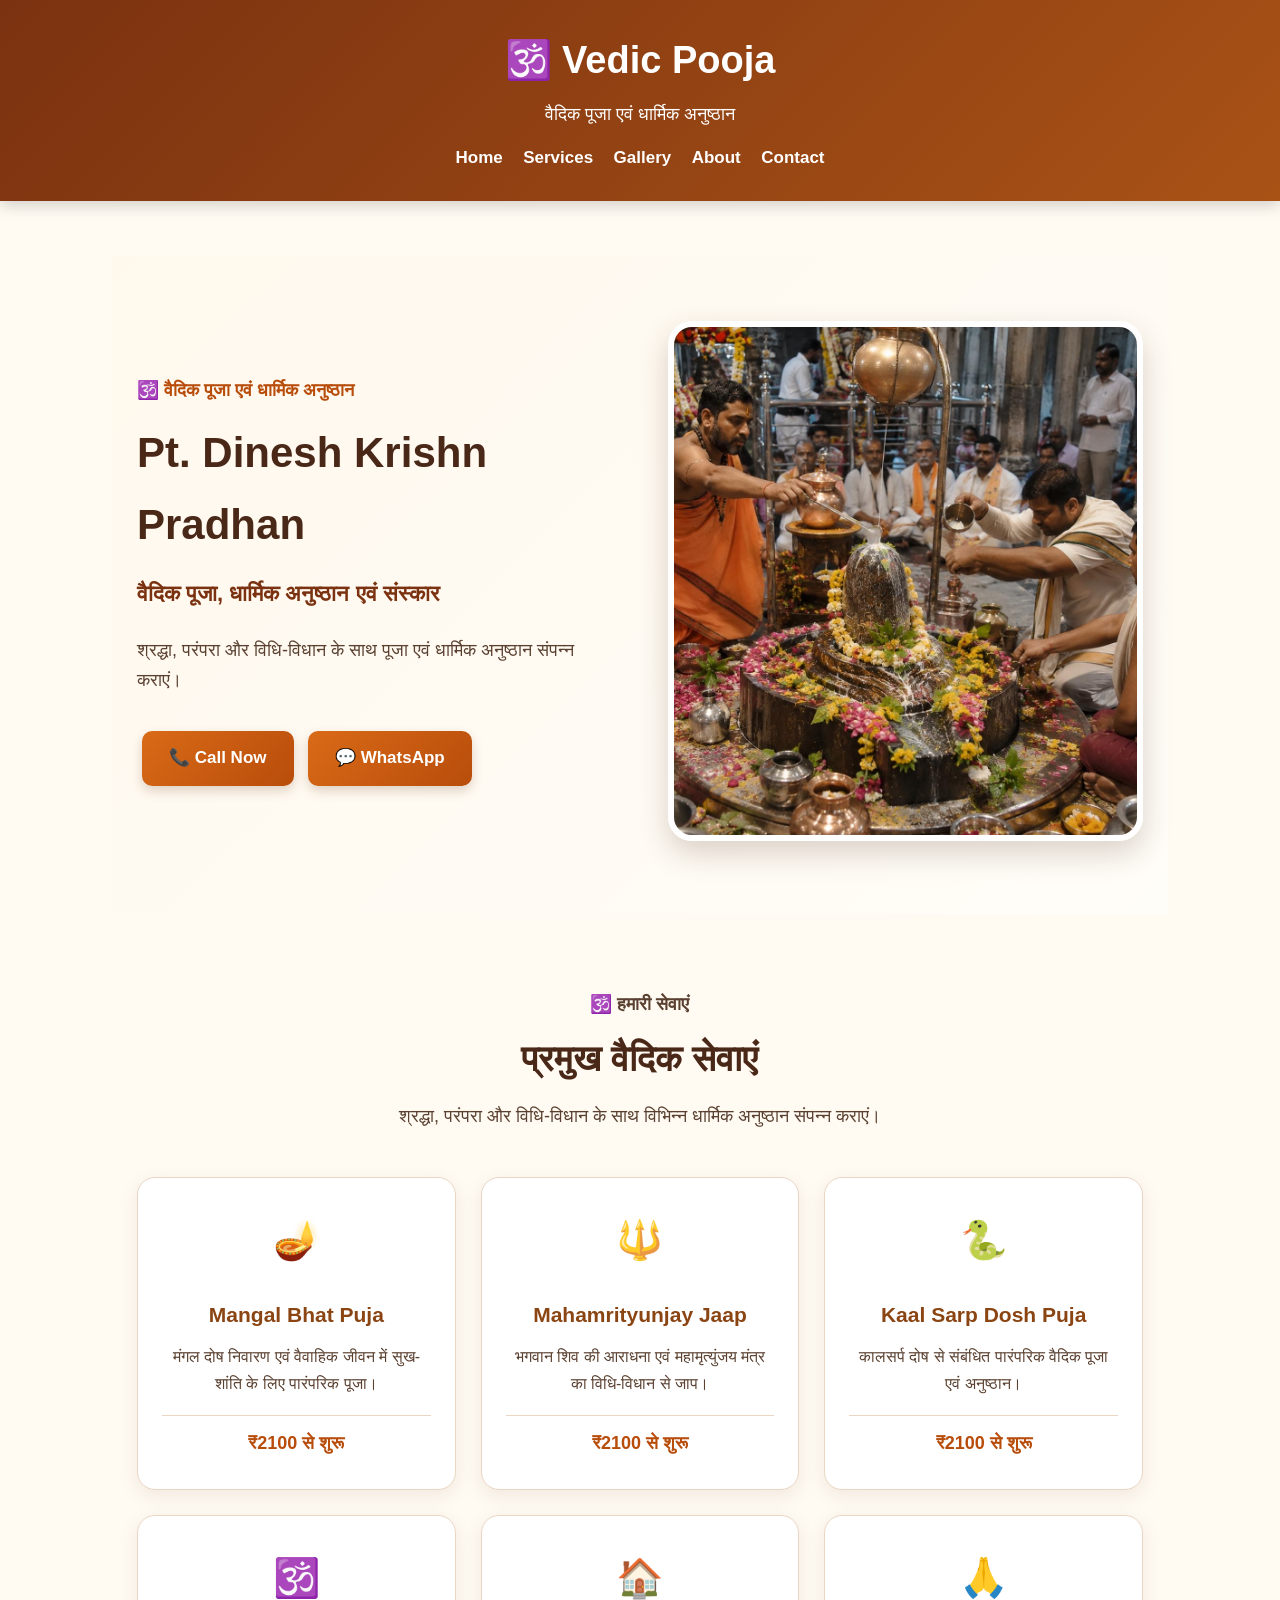
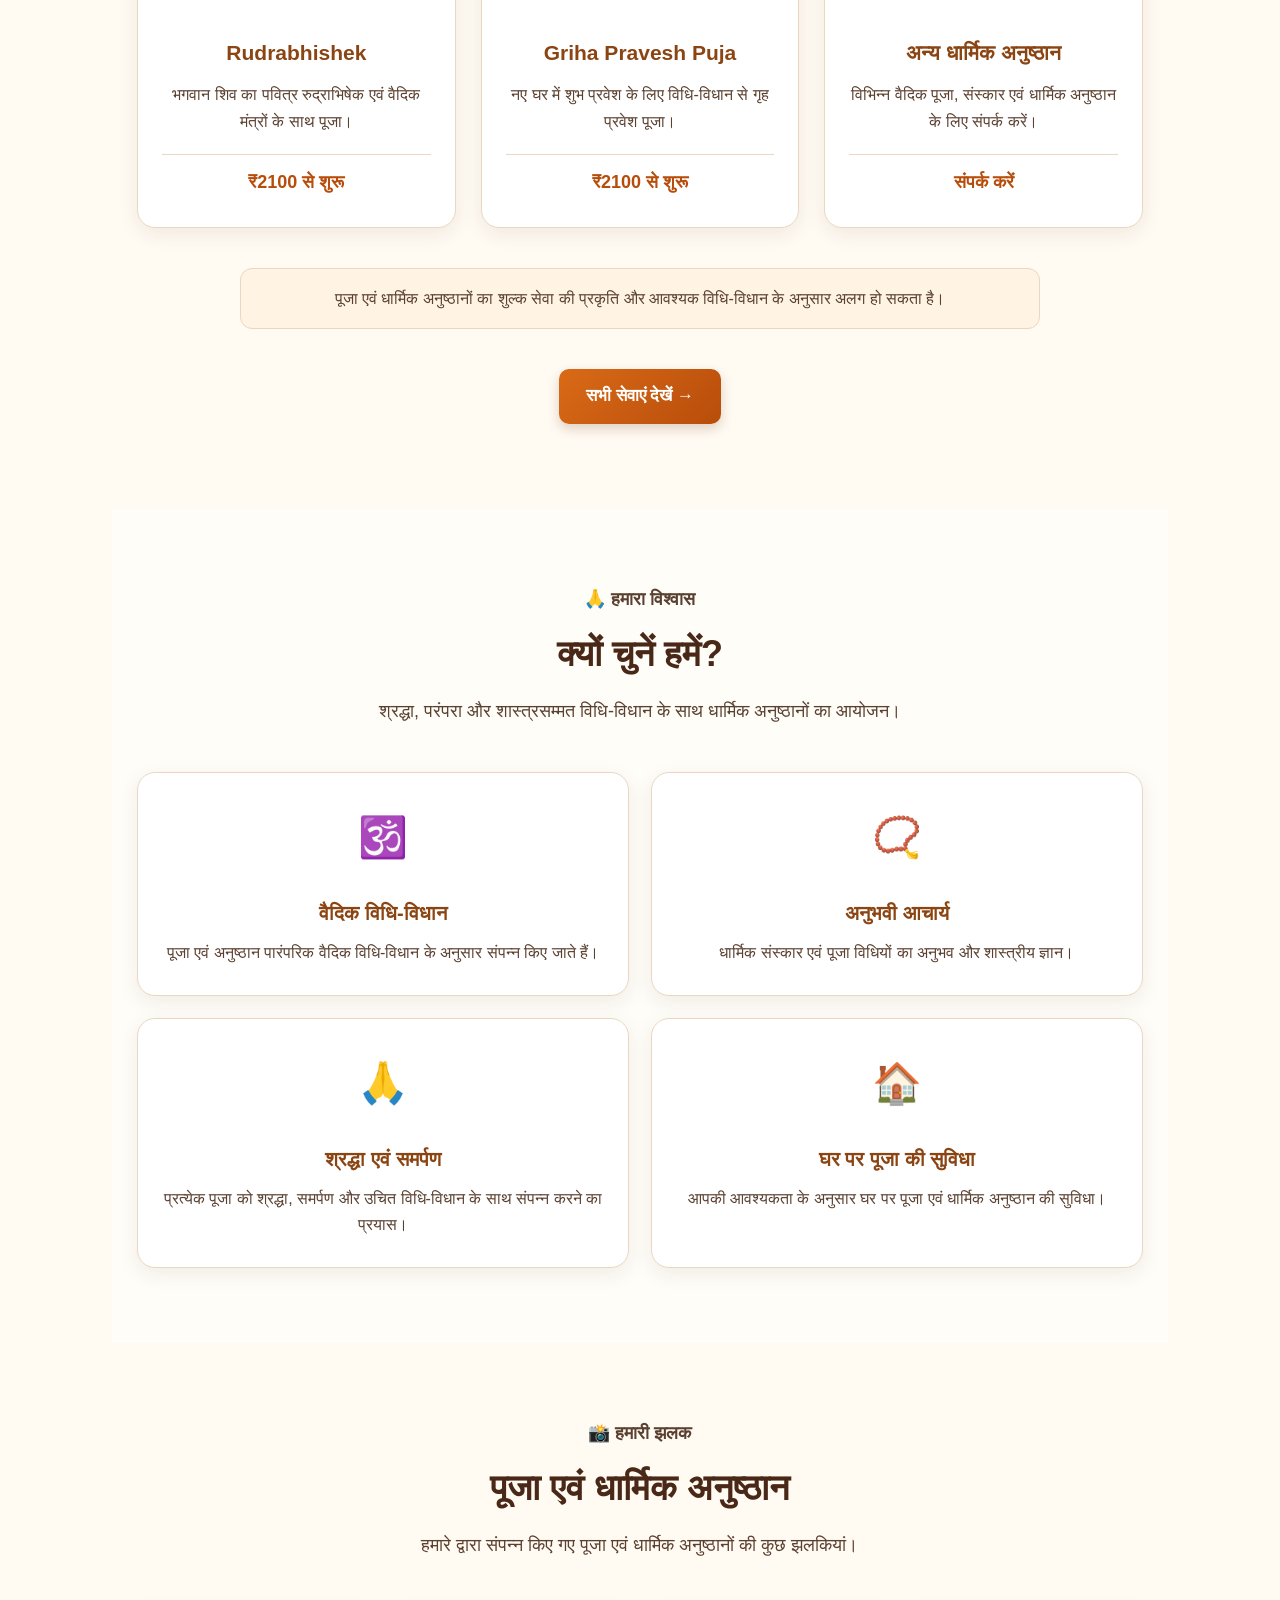
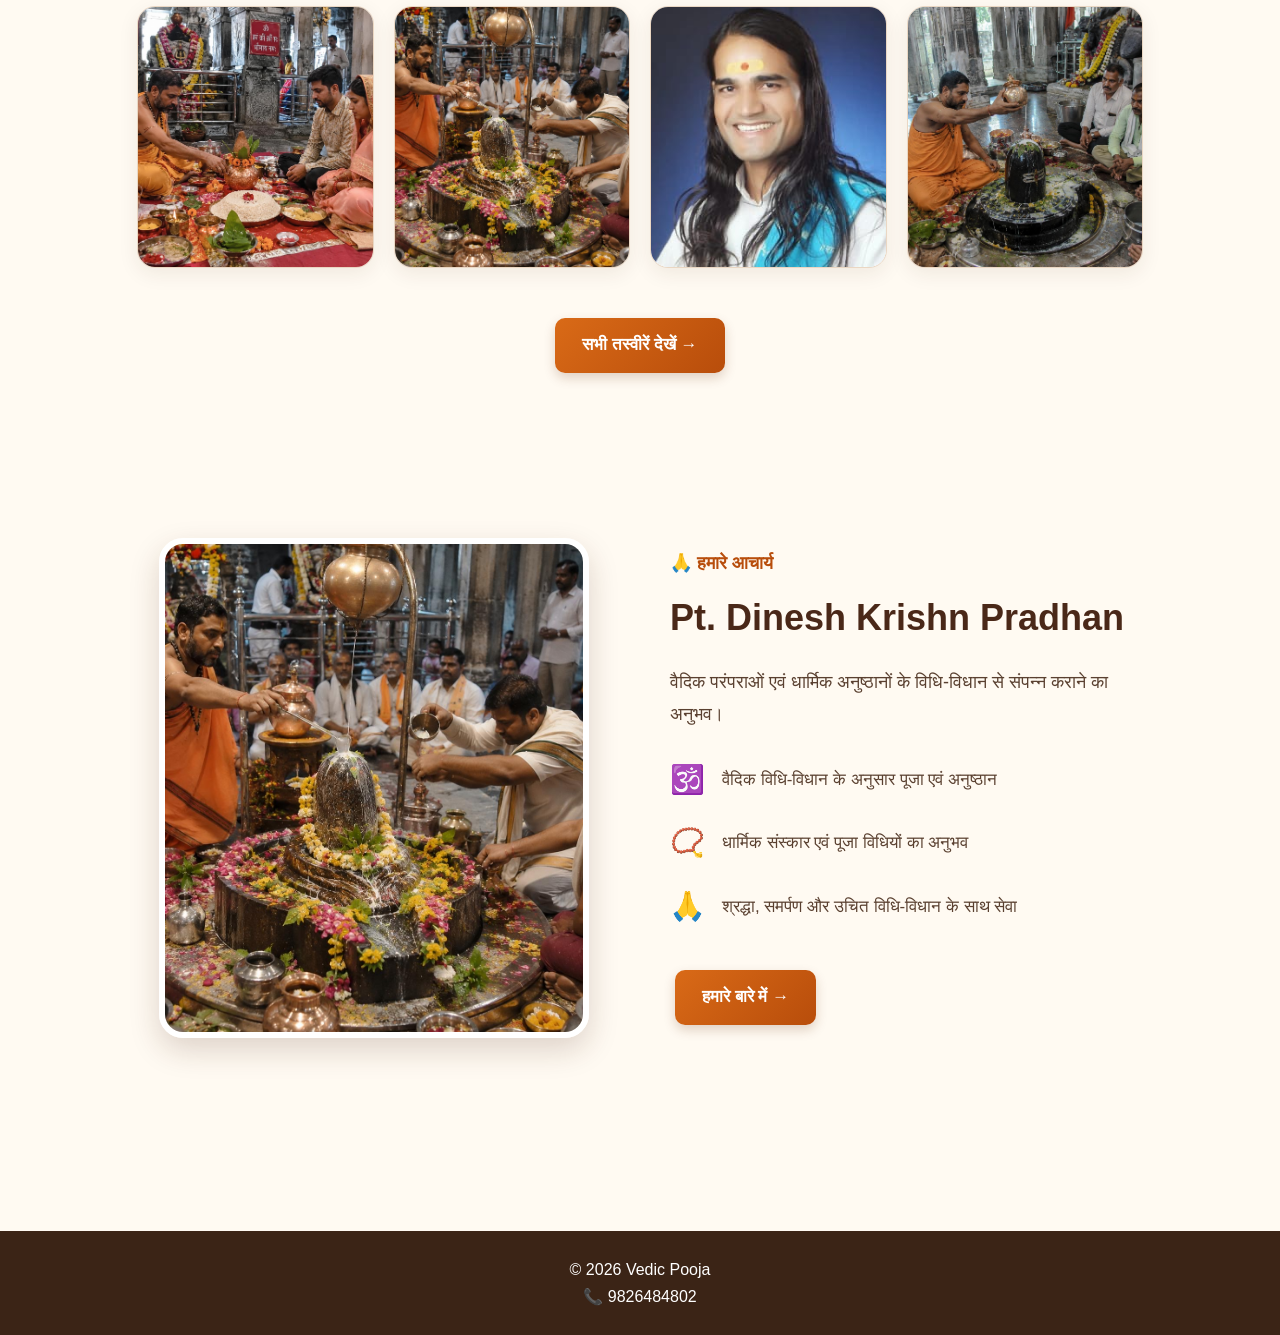
==== commit 84321256: "Add Panditji About section" ====
--- a/index.html
+++ b/index.html
@@ -259,7 +259,52 @@
     </a>
 
 </section>
-
+<section class="about-preview">
+
+    <div class="about-preview-image">
+        <img
+            src="de759c70-9e8c-4c45-b1f7-63ba1372679c.jpeg"
+            alt="Pt. Dinesh Krishn Pradhan"
+        >
+    </div>
+
+    <div class="about-preview-content">
+
+        <p class="section-tag">🙏 हमारे आचार्य</p>
+
+        <h2>Pt. Dinesh Krishn Pradhan</h2>
+
+        <p class="about-intro">
+            वैदिक परंपराओं एवं धार्मिक अनुष्ठानों के
+            विधि-विधान से संपन्न कराने का अनुभव।
+        </p>
+
+        <div class="about-points">
+
+            <div>
+                <span>🕉️</span>
+                <p>वैदिक विधि-विधान के अनुसार पूजा एवं अनुष्ठान</p>
+            </div>
+
+            <div>
+                <span>📿</span>
+                <p>धार्मिक संस्कार एवं पूजा विधियों का अनुभव</p>
+            </div>
+
+            <div>
+                <span>🙏</span>
+                <p>श्रद्धा, समर्पण और उचित विधि-विधान के साथ सेवा</p>
+            </div>
+
+        </div>
+
+        <a class="button" href="about.html">
+            हमारे बारे में →
+        </a>
+
+    </div>
+
+</section>
     </main>
 
     <footer>
--- a/style.css
+++ b/style.css
@@ -672,4 +672,115 @@
     .gallery-preview-item img {
         height: 250px;
     }
+}
+/* ==============================
+   ABOUT PANDITJI PREVIEW
+   ============================== */
+
+.about-preview {
+    max-width: 1100px;
+    margin: 0 auto;
+    padding: 80px 25px;
+    display: grid;
+    grid-template-columns: 1fr 1fr;
+    align-items: center;
+    gap: 60px;
+    background: #fffaf2;
+}
+
+.about-preview-image {
+    text-align: center;
+}
+
+.about-preview-image img {
+    width: 100%;
+    max-width: 430px;
+    height: 500px;
+    object-fit: cover;
+    border-radius: 24px;
+    border: 6px solid white;
+    box-shadow: 0 12px 30px rgba(70, 35, 15, 0.18);
+}
+
+.about-preview-content {
+    text-align: left;
+}
+
+.about-preview-content .section-tag {
+    margin-bottom: 8px;
+}
+
+.about-preview-content h2 {
+    font-size: 36px;
+    color: #4a2818;
+    margin-bottom: 18px;
+}
+
+.about-intro {
+    font-size: 18px;
+    color: #5a4030;
+    line-height: 1.8;
+    margin-bottom: 25px;
+}
+
+.about-points {
+    display: flex;
+    flex-direction: column;
+    gap: 16px;
+    margin-bottom: 30px;
+}
+
+.about-points div {
+    display: flex;
+    align-items: center;
+    gap: 14px;
+}
+
+.about-points span {
+    font-size: 28px;
+    min-width: 38px;
+}
+
+.about-points p {
+    margin: 0;
+    font-size: 17px;
+    color: #5a4030;
+    line-height: 1.5;
+}
+
+
+/* ---------- ABOUT MOBILE ---------- */
+
+@media (max-width: 700px) {
+
+    .about-preview {
+        padding: 55px 18px;
+        grid-template-columns: 1fr;
+        gap: 35px;
+    }
+
+    .about-preview-image img {
+        height: 400px;
+        max-width: 360px;
+    }
+
+    .about-preview-content {
+        text-align: center;
+    }
+
+    .about-preview-content h2 {
+        font-size: 29px;
+    }
+
+    .about-intro {
+        font-size: 17px;
+    }
+
+    .about-points {
+        text-align: left;
+    }
+
+    .about-points p {
+        font-size: 16px;
+    }
 }
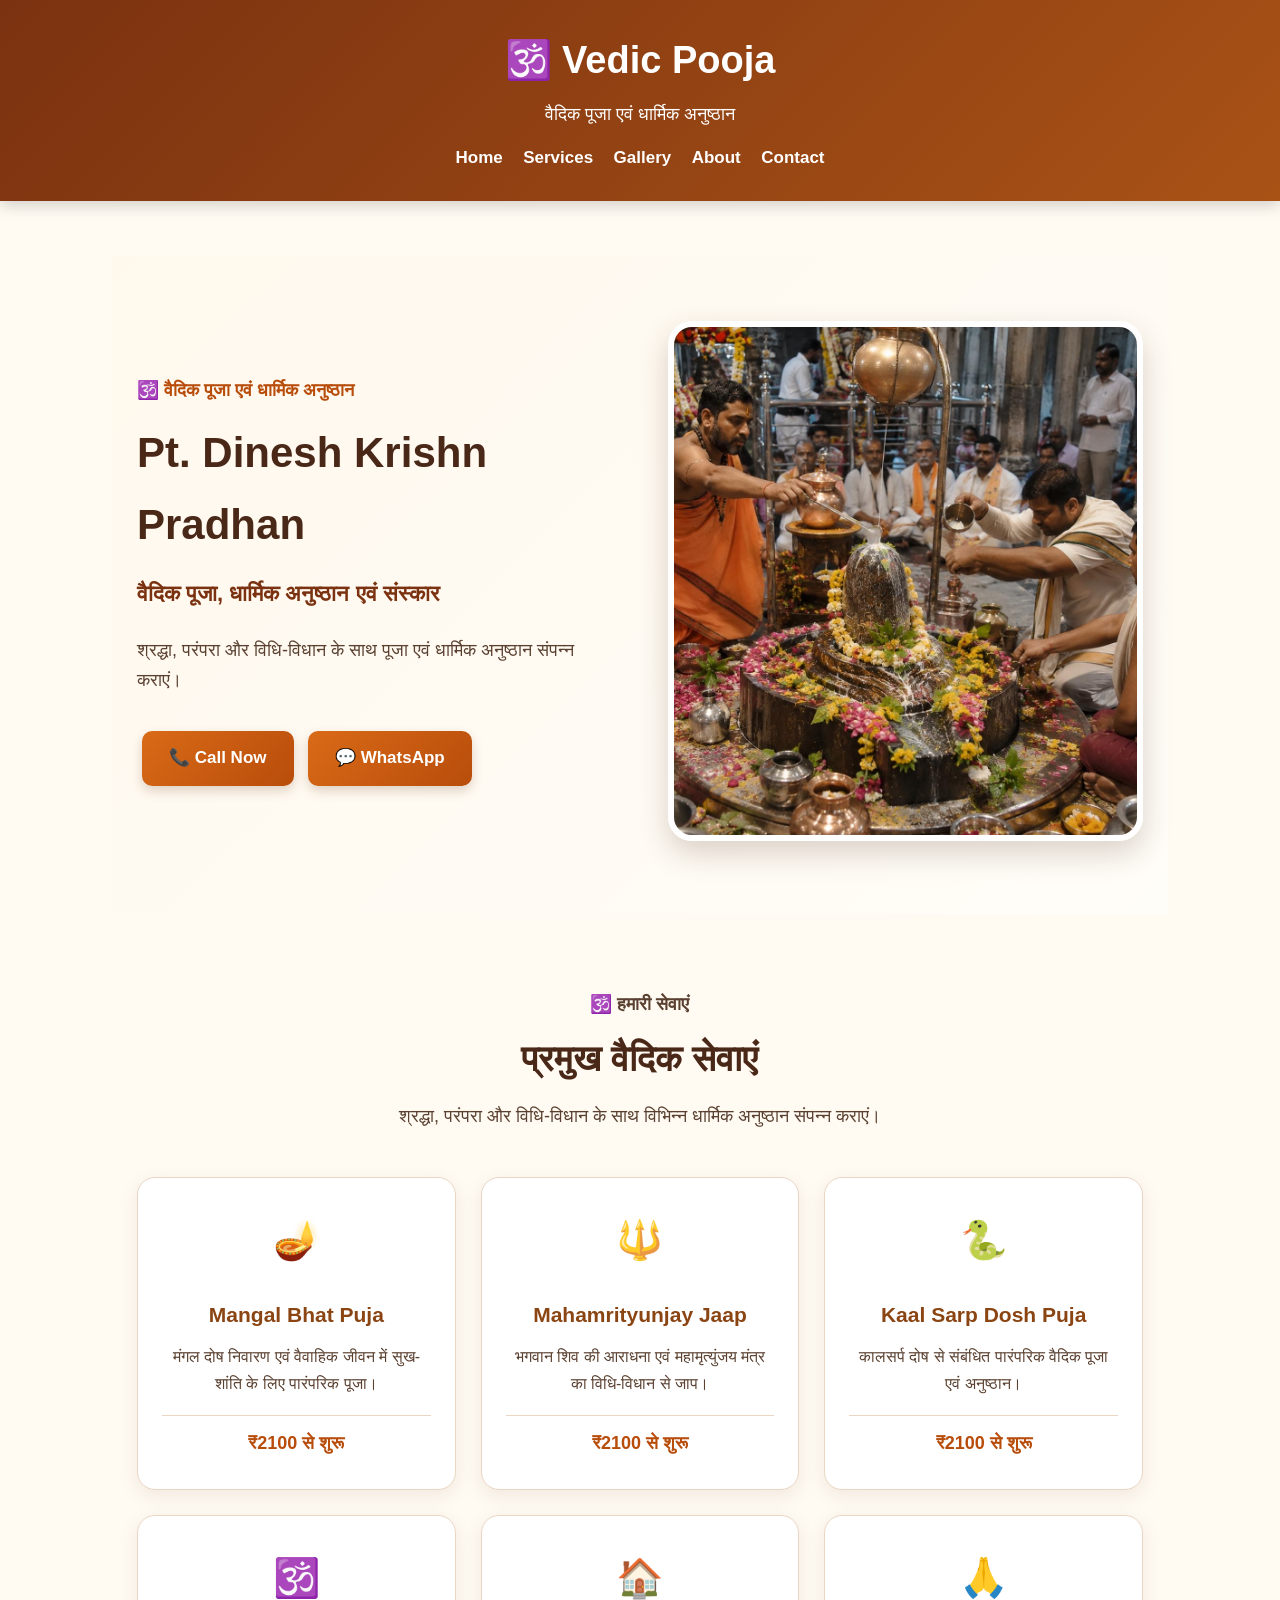
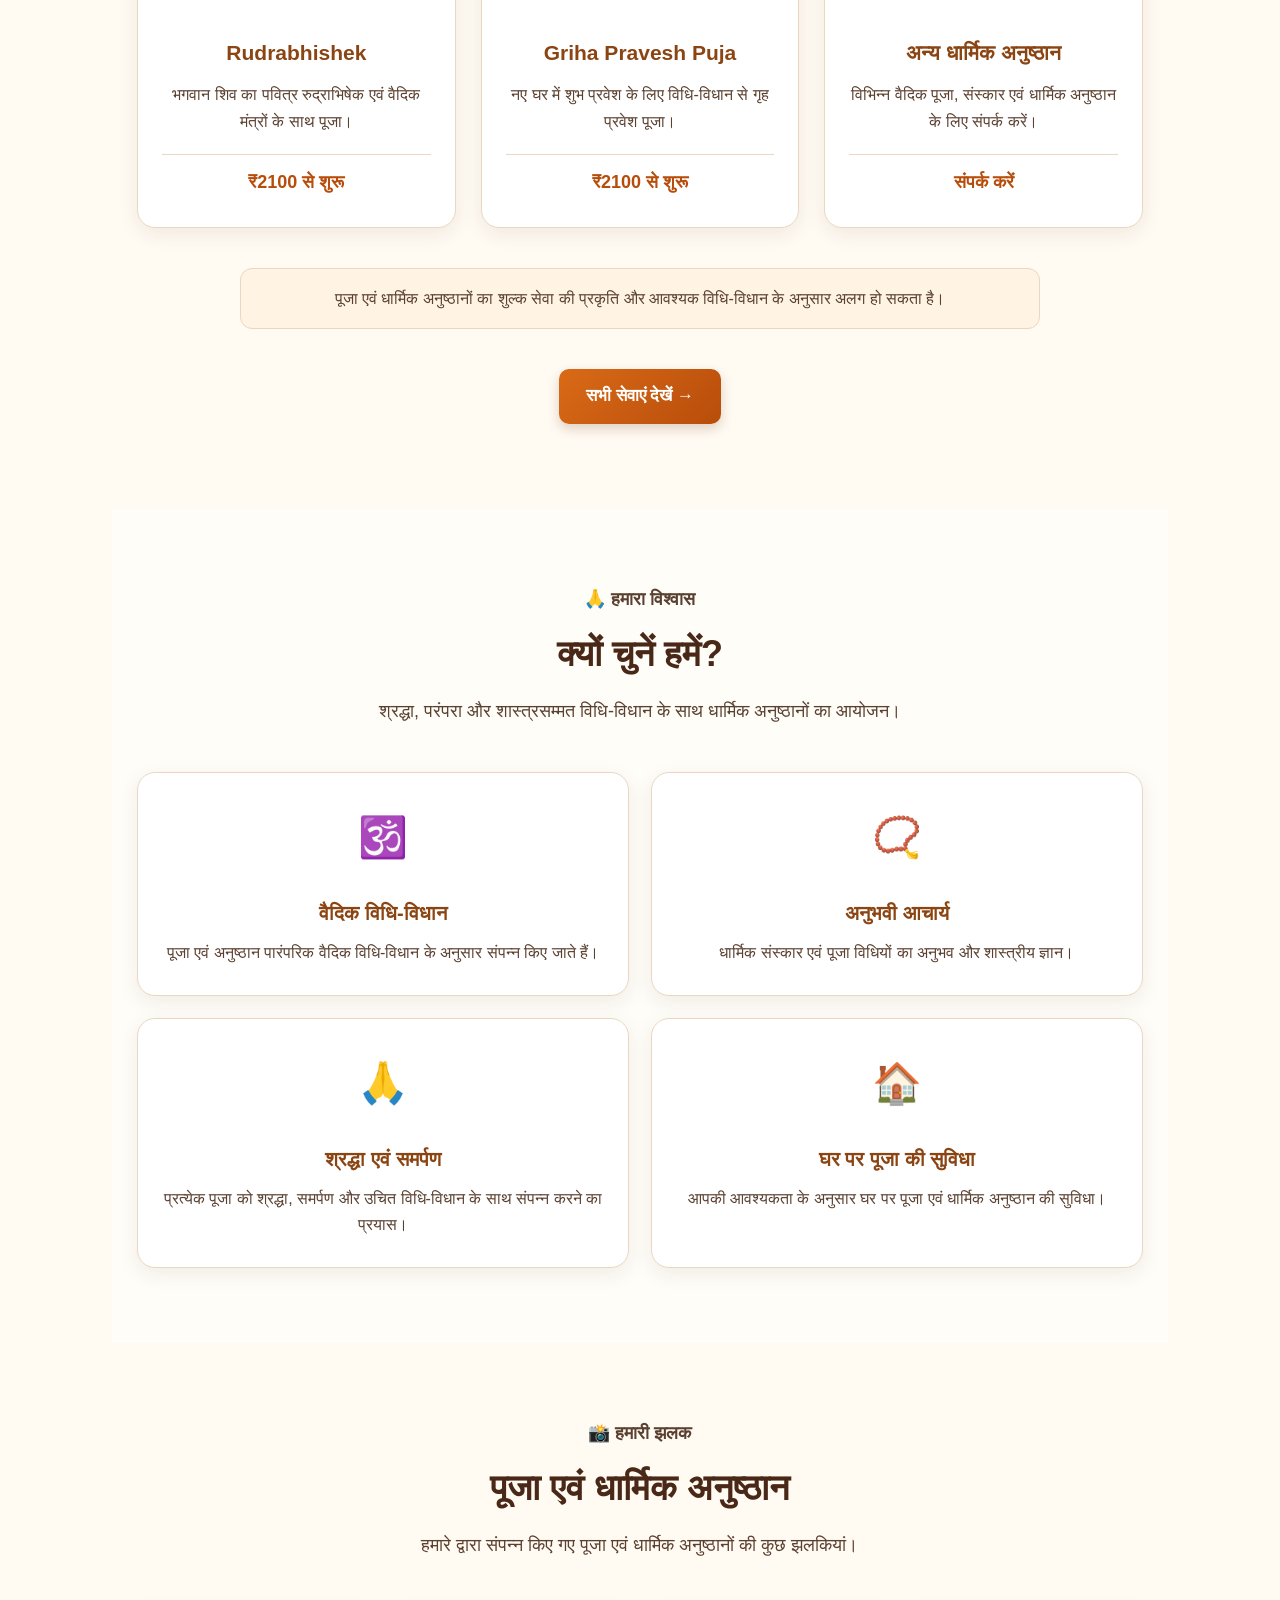
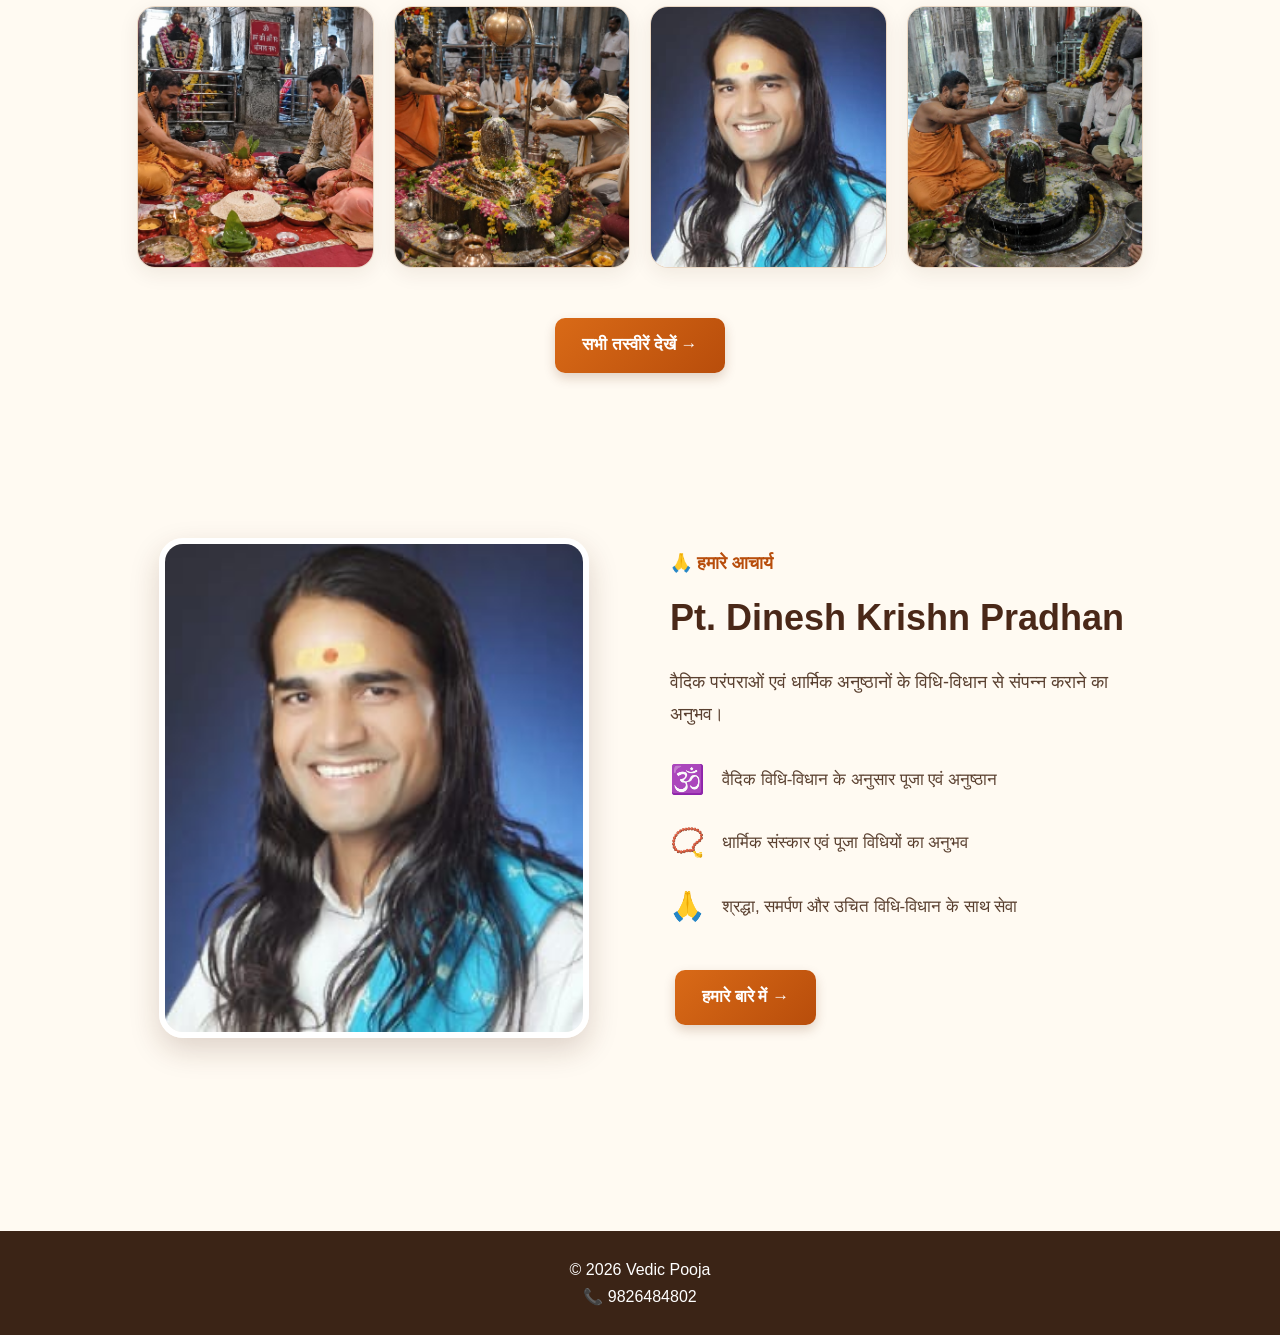
==== commit 1757a6ab: "Update Panditji portrait" ====
--- a/index.html
+++ b/index.html
@@ -263,7 +263,7 @@
 
     <div class="about-preview-image">
         <img
-            src="de759c70-9e8c-4c45-b1f7-63ba1372679c.jpeg"
+            src="3ca0c471-0f6c-4ce5-996a-111eb8253191.jpeg"
             alt="Pt. Dinesh Krishn Pradhan"
         >
     </div>
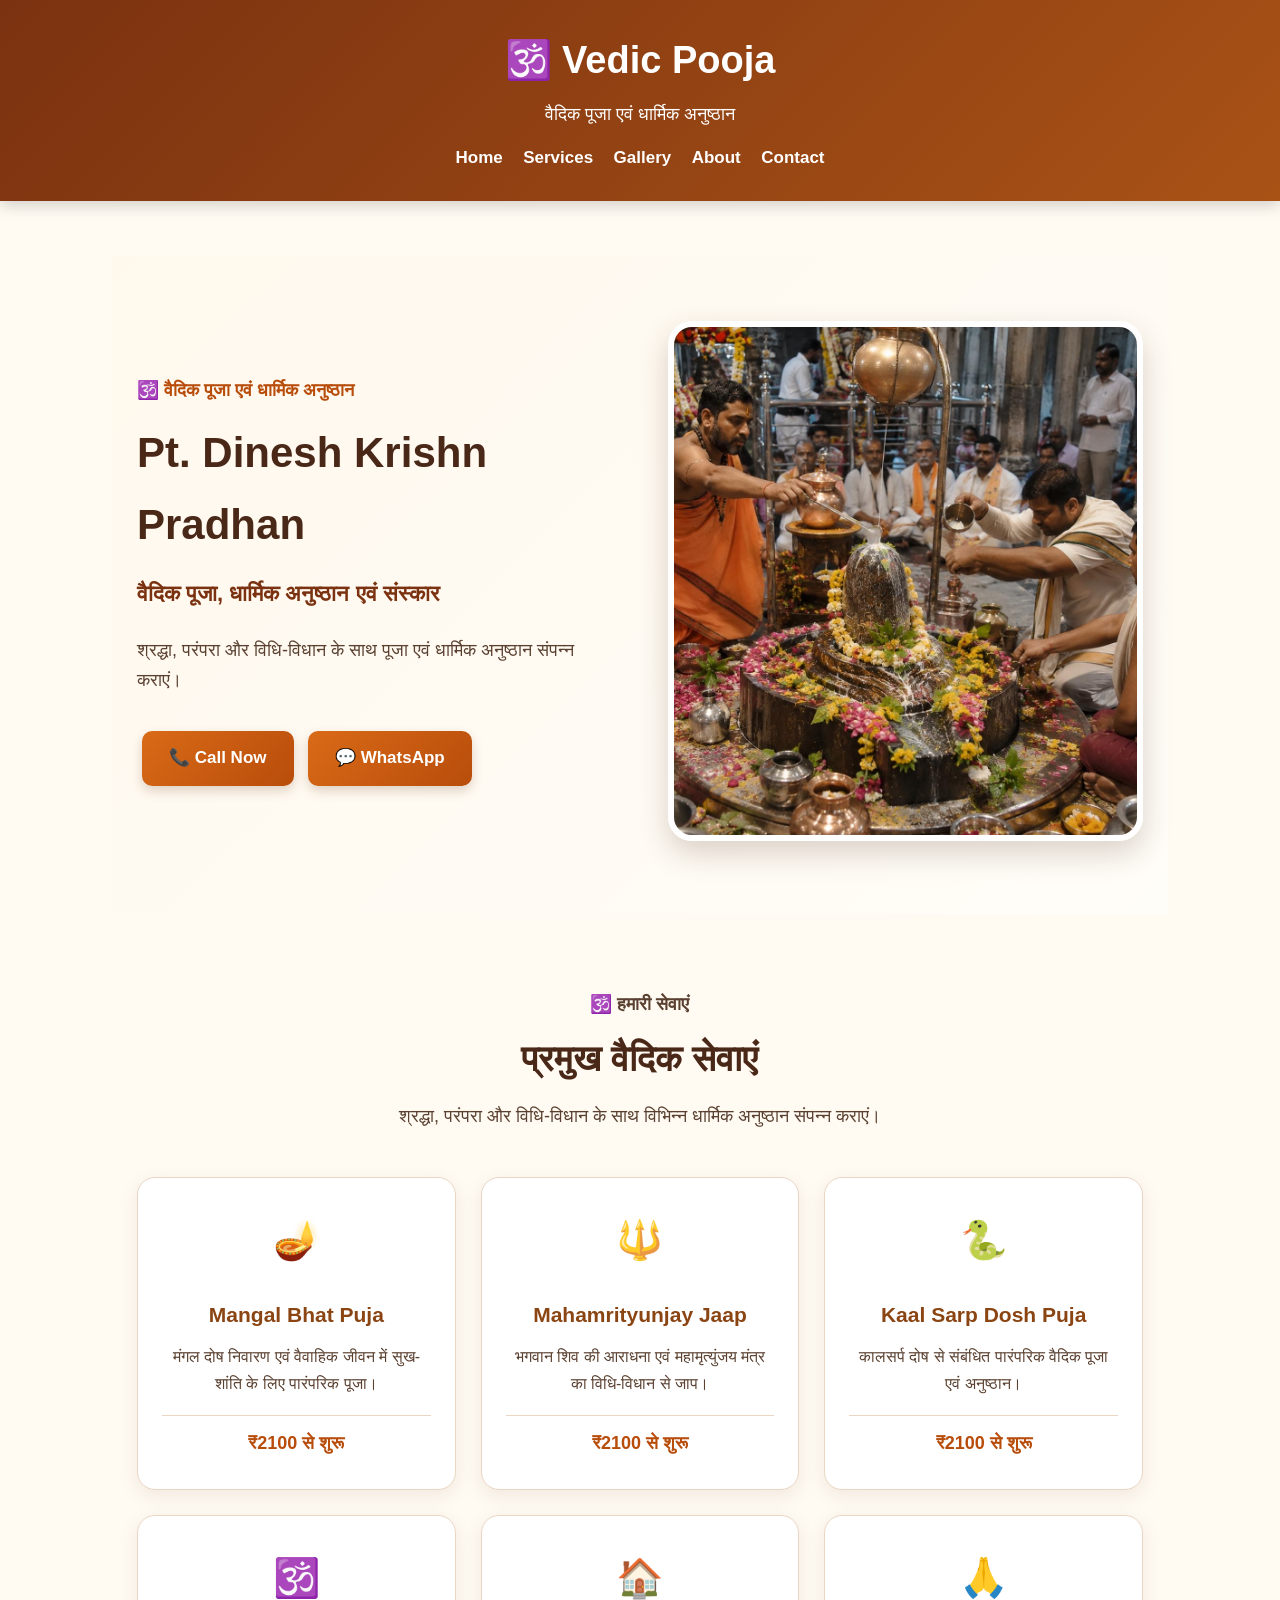
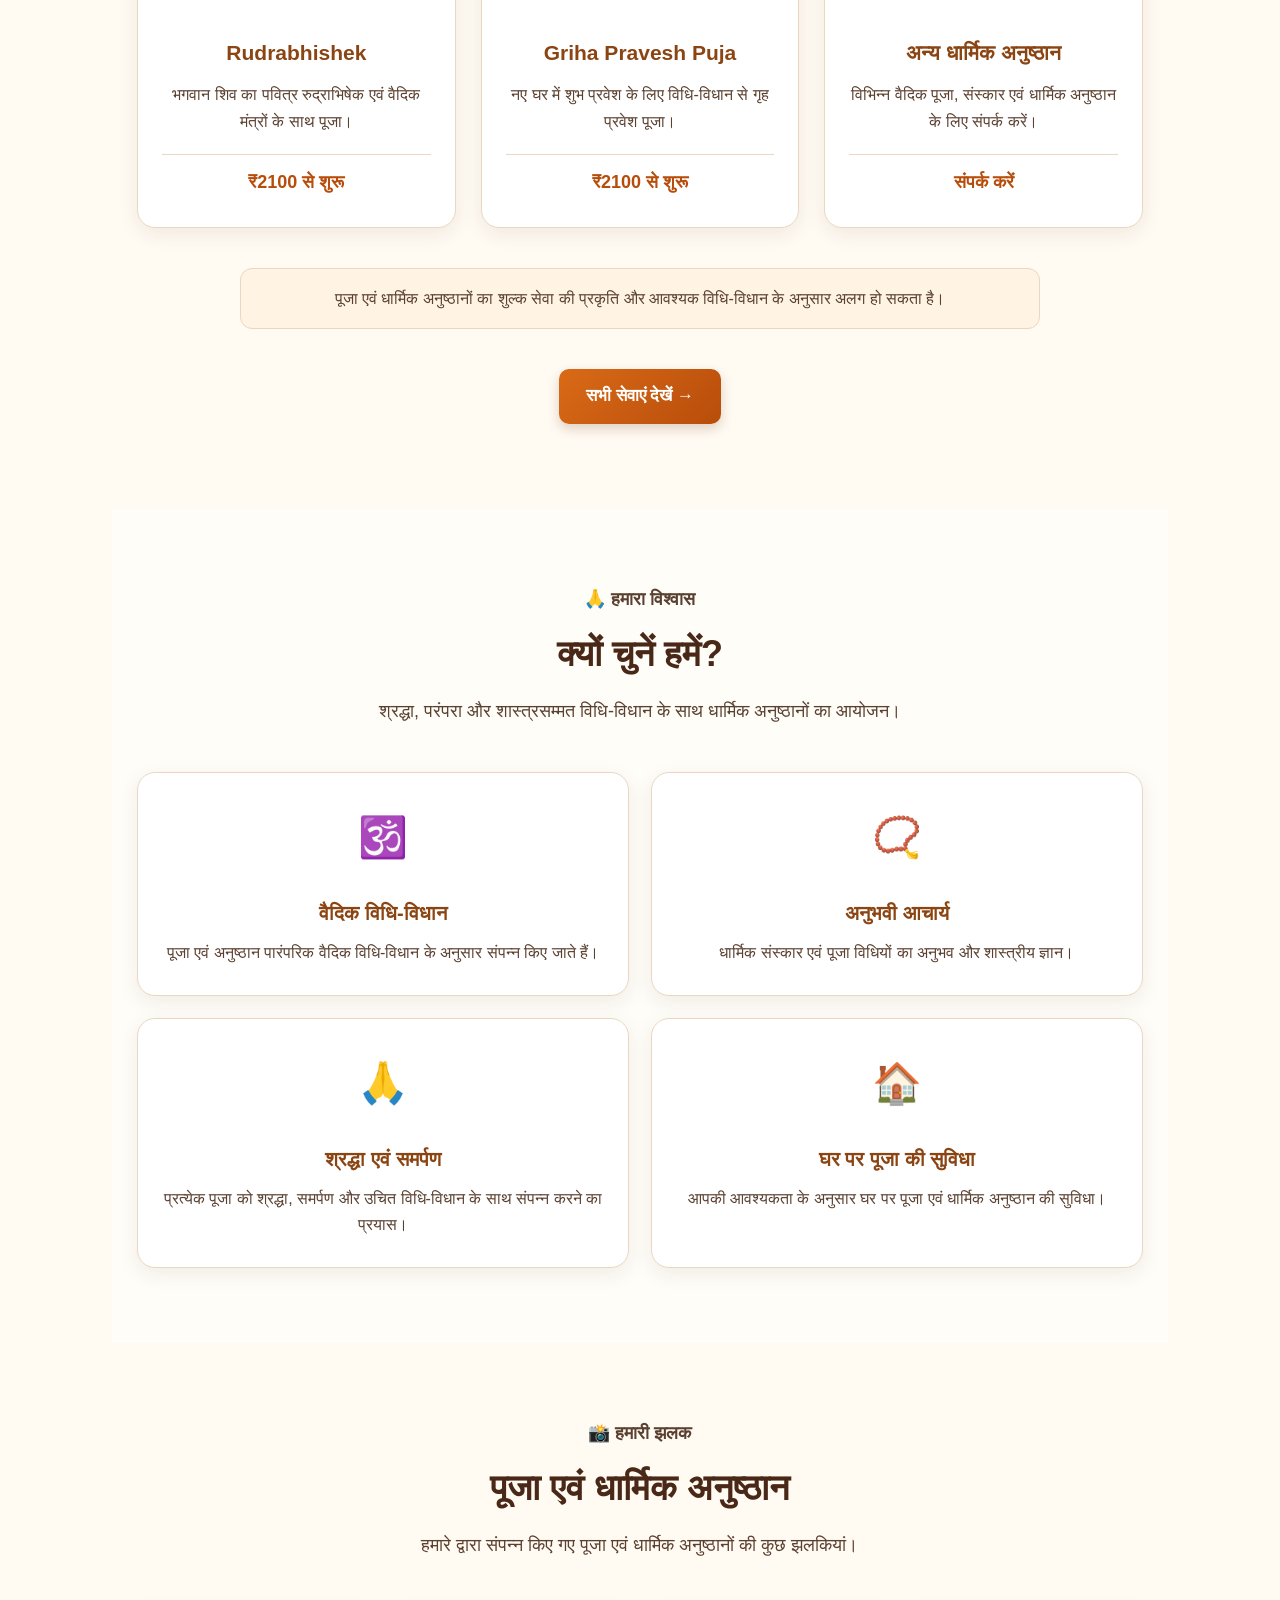
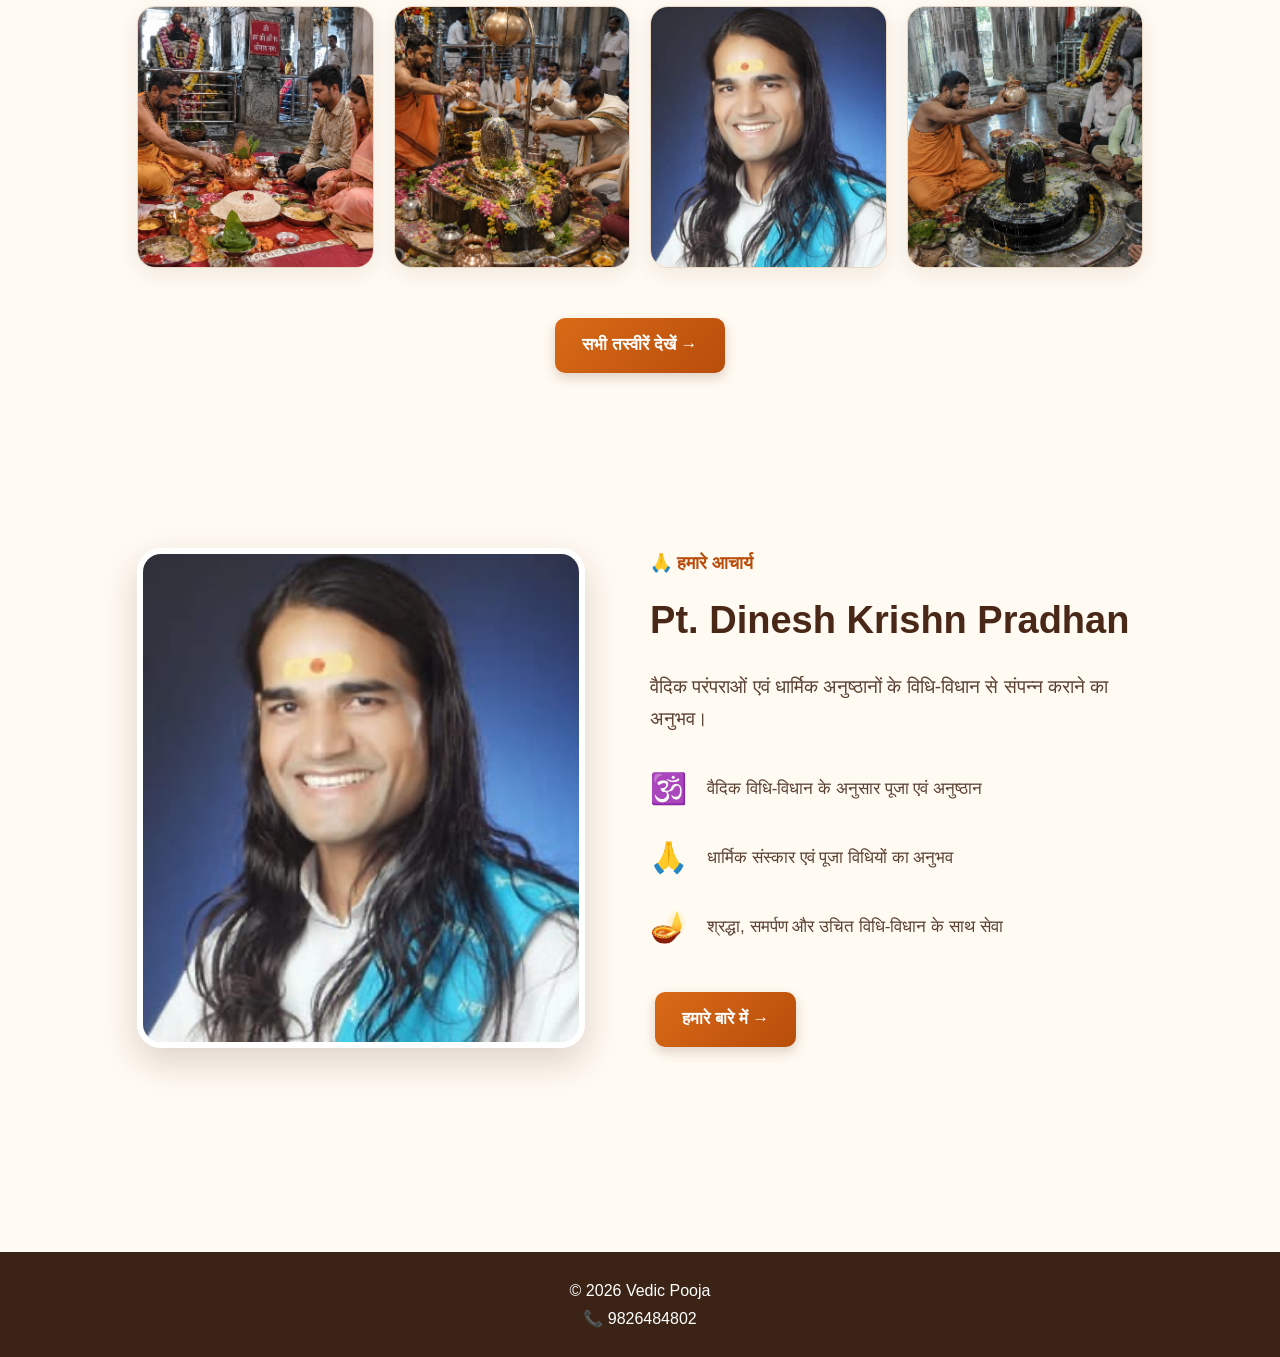
==== commit dae71796: "Upgrade About section design" ====
--- a/index.html
+++ b/index.html
@@ -262,15 +262,19 @@
 <section class="about-preview">
 
     <div class="about-preview-image">
+
         <img
             src="3ca0c471-0f6c-4ce5-996a-111eb8253191.jpeg"
             alt="Pt. Dinesh Krishn Pradhan"
         >
+
     </div>
 
     <div class="about-preview-content">
 
-        <p class="section-tag">🙏 हमारे आचार्य</p>
+        <p class="section-tag">
+            🙏 हमारे आचार्य
+        </p>
 
         <h2>Pt. Dinesh Krishn Pradhan</h2>
 
@@ -287,12 +291,12 @@
             </div>
 
             <div>
-                <span>📿</span>
+                <span>🙏</span>
                 <p>धार्मिक संस्कार एवं पूजा विधियों का अनुभव</p>
             </div>
 
             <div>
-                <span>🙏</span>
+                <span>🪔</span>
                 <p>श्रद्धा, समर्पण और उचित विधि-विधान के साथ सेवा</p>
             </div>
 
@@ -303,6 +307,8 @@
         </a>
 
     </div>
+
+</section>
 
 </section>
     </main>
--- a/style.css
+++ b/style.css
@@ -783,4 +783,115 @@
     .about-points p {
         font-size: 16px;
     }
+}
+/* ==============================
+   PREMIUM ABOUT PREVIEW
+   ============================== */
+
+.about-preview {
+    max-width: 1100px;
+    margin: 0 auto;
+    padding: 80px 25px;
+    display: grid;
+    grid-template-columns: 1fr 1.1fr;
+    align-items: center;
+    gap: 65px;
+    text-align: left;
+}
+
+.about-preview-image {
+    text-align: center;
+}
+
+.about-preview-image img {
+    width: 100%;
+    max-width: 450px;
+    height: 500px;
+    object-fit: cover;
+    border-radius: 24px;
+    border: 6px solid white;
+    box-shadow: 0 14px 35px rgba(70, 35, 15, 0.18);
+}
+
+.about-preview-content {
+    padding: 10px 0;
+}
+
+.about-preview-content .section-tag {
+    font-size: 18px;
+    color: #b84d0b;
+    font-weight: 600;
+    margin-bottom: 10px;
+}
+
+.about-preview-content h2 {
+    font-size: 38px;
+    color: #4a2818;
+    margin-bottom: 18px;
+}
+
+.about-intro {
+    font-size: 19px;
+    color: #5a4030;
+    line-height: 1.7;
+    margin-bottom: 28px;
+}
+
+.about-points {
+    display: flex;
+    flex-direction: column;
+    gap: 18px;
+    margin-bottom: 30px;
+}
+
+.about-points > div {
+    display: flex;
+    align-items: center;
+    gap: 15px;
+}
+
+.about-points span {
+    font-size: 30px;
+    min-width: 42px;
+}
+
+.about-points p {
+    margin: 0;
+    font-size: 17px;
+    color: #5a4030;
+    line-height: 1.5;
+}
+
+
+/* ---------- ABOUT MOBILE ---------- */
+
+@media (max-width: 700px) {
+
+    .about-preview {
+        grid-template-columns: 1fr;
+        gap: 35px;
+        padding: 60px 20px;
+        text-align: center;
+    }
+
+    .about-preview-image img {
+        max-width: 380px;
+        height: 420px;
+    }
+
+    .about-preview-content h2 {
+        font-size: 29px;
+    }
+
+    .about-intro {
+        font-size: 17px;
+    }
+
+    .about-points {
+        text-align: left;
+    }
+
+    .about-points p {
+        font-size: 16px;
+    }
 }
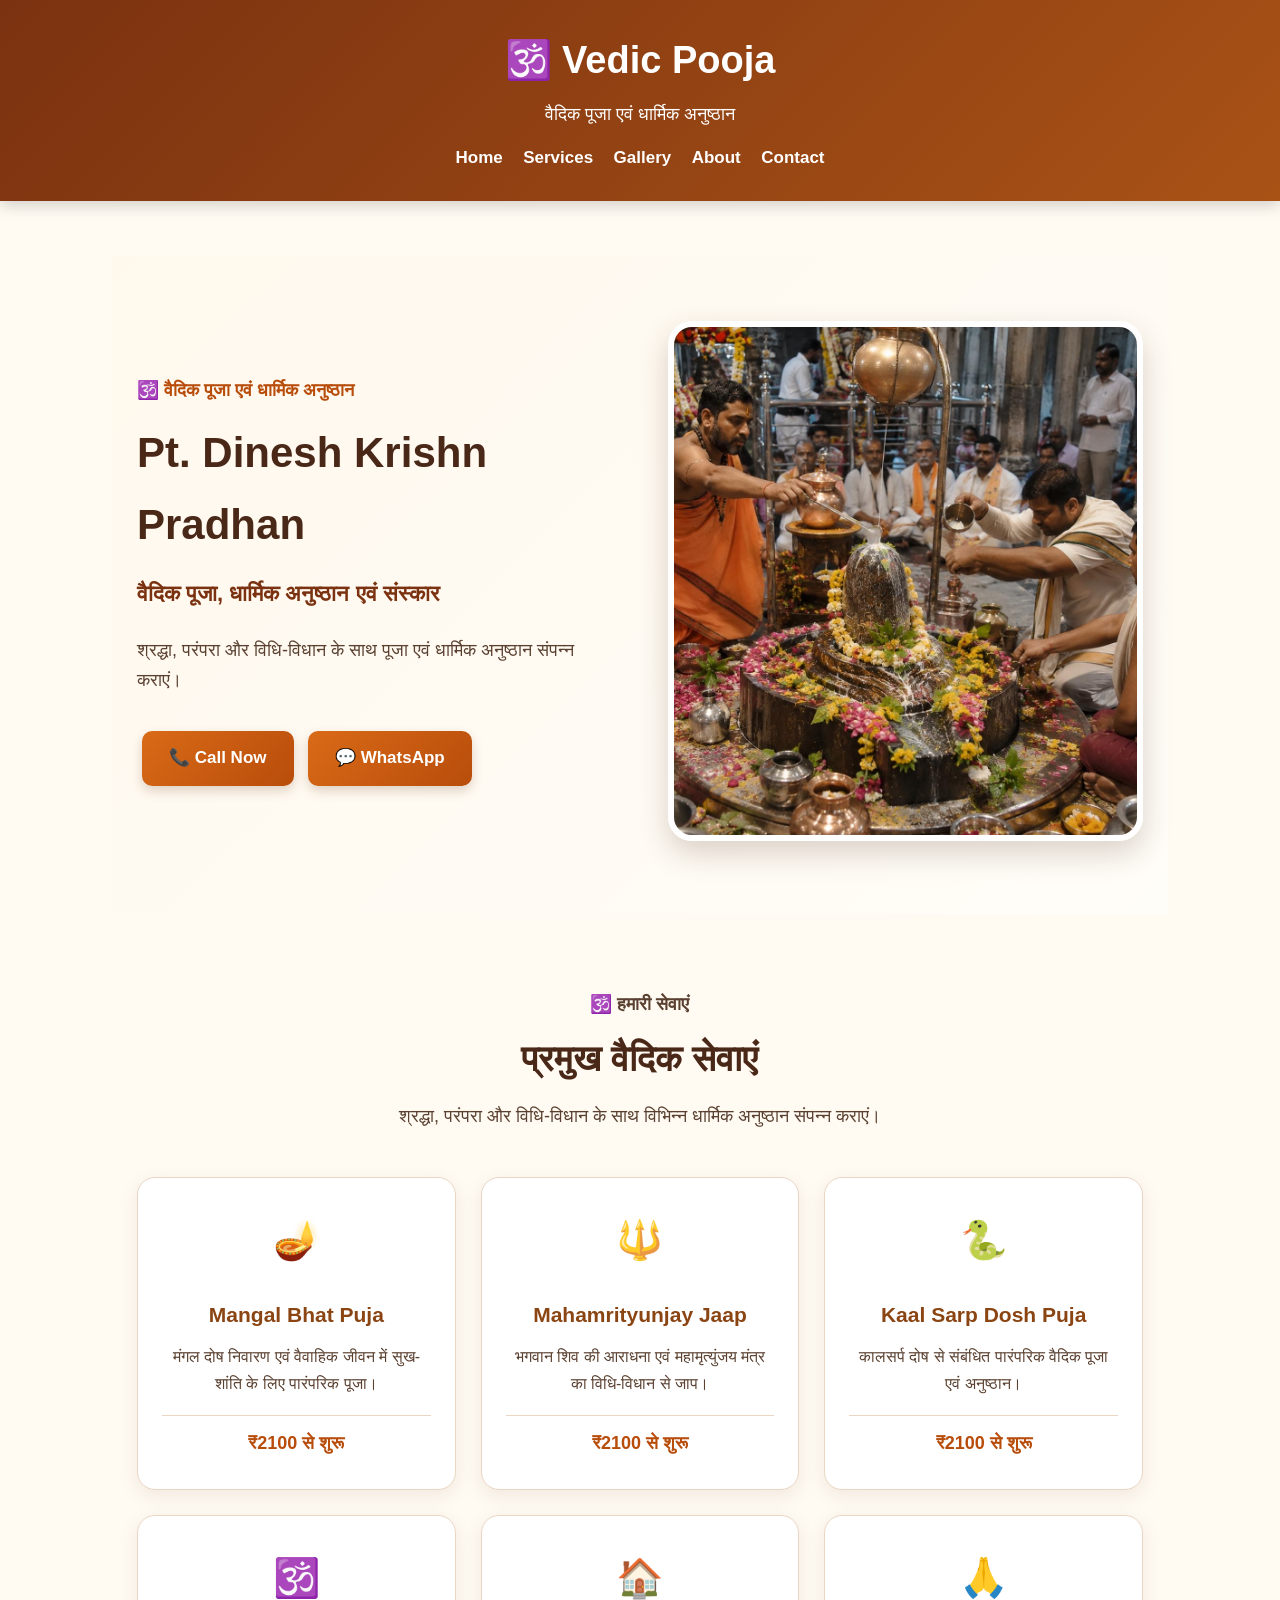
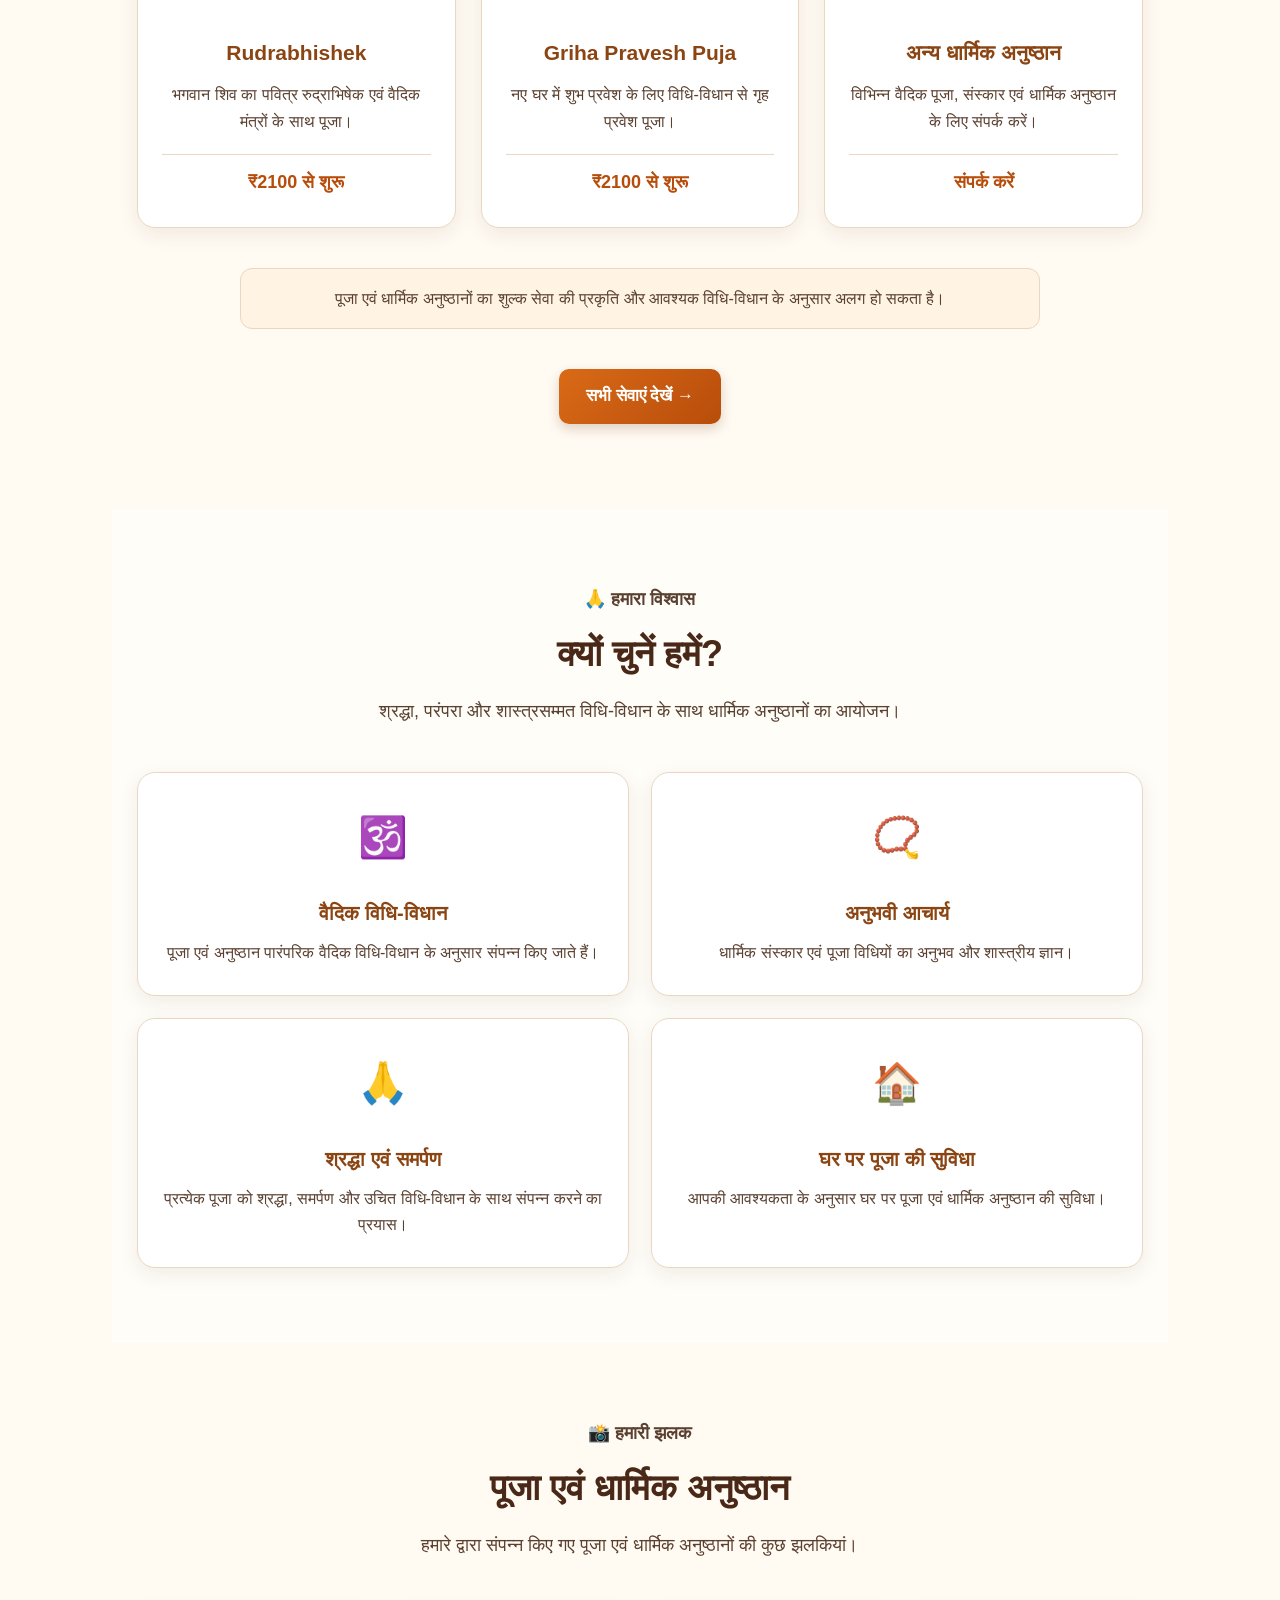
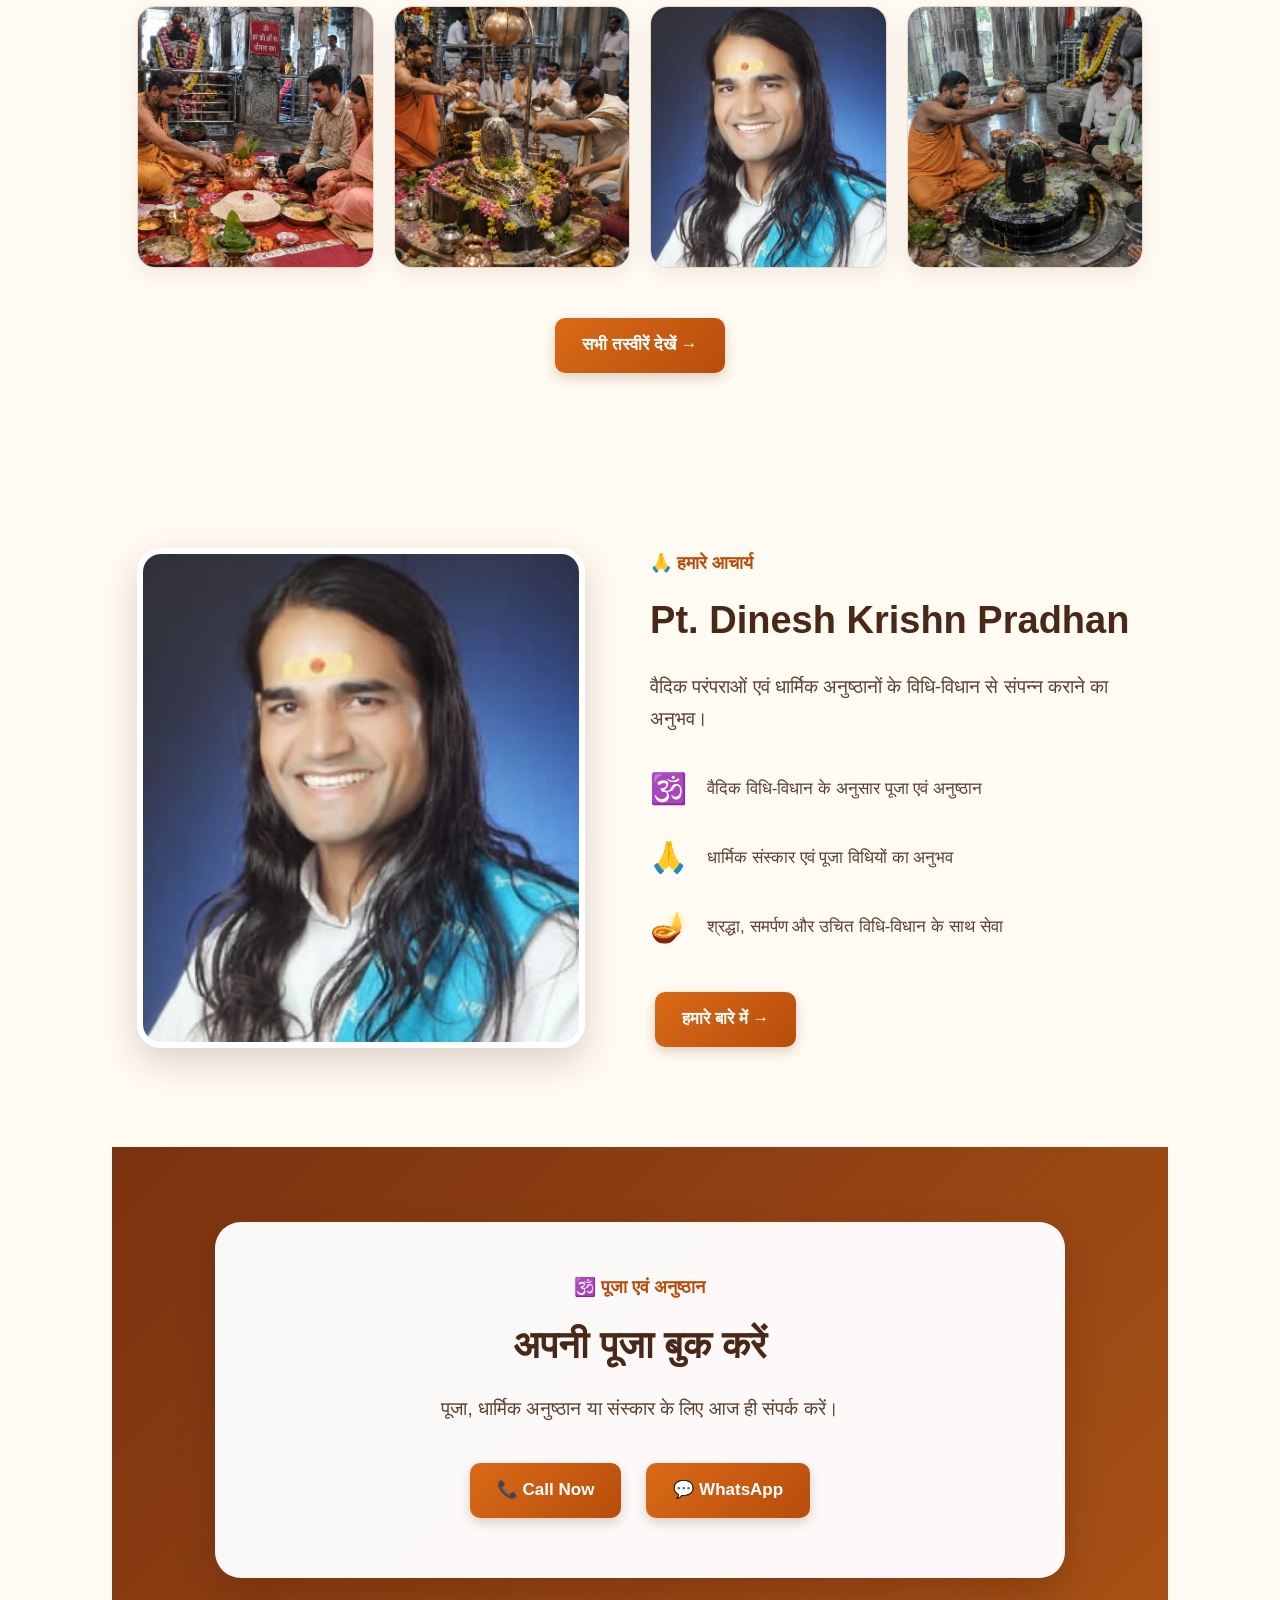
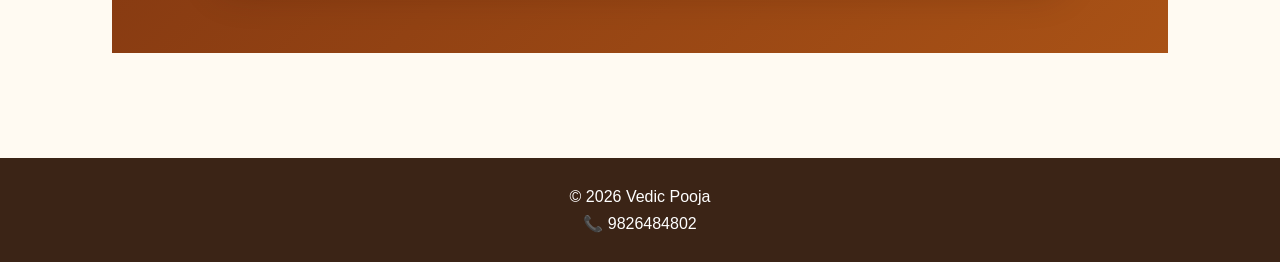
==== commit 434fa796: "Add premium booking CTA" ====
--- a/index.html
+++ b/index.html
@@ -311,6 +311,34 @@
 </section>
 
 </section>
+<section class="booking-cta">
+
+    <div class="booking-content">
+
+        <p class="section-tag">🕉️ पूजा एवं अनुष्ठान</p>
+
+        <h2>अपनी पूजा बुक करें</h2>
+
+        <p>
+            पूजा, धार्मिक अनुष्ठान या संस्कार के लिए
+            आज ही संपर्क करें।
+        </p>
+
+        <div class="booking-buttons">
+
+            <a class="button" href="tel:9826484802">
+                📞 Call Now
+            </a>
+
+            <a class="button whatsapp-button" href="https://wa.me/919826484802">
+                💬 WhatsApp
+            </a>
+
+        </div>
+
+    </div>
+
+</section>
     </main>
 
     <footer>
--- a/style.css
+++ b/style.css
@@ -894,4 +894,80 @@
     .about-points p {
         font-size: 16px;
     }
+}
+/* ==============================
+   PREMIUM BOOKING CTA
+   ============================== */
+
+.booking-cta {
+    padding: 75px 25px;
+    background: linear-gradient(135deg, #7b3210, #a95216);
+}
+
+.booking-content {
+    max-width: 850px;
+    margin: auto;
+    padding: 50px 35px;
+    background: rgba(255, 255, 255, 0.97);
+    border-radius: 26px;
+    text-align: center;
+    box-shadow: 0 15px 35px rgba(60, 25, 5, 0.25);
+}
+
+.booking-content .section-tag {
+    margin-bottom: 10px;
+}
+
+.booking-content h2 {
+    font-size: 38px;
+    color: #4a2818;
+    margin-bottom: 15px;
+}
+
+.booking-content > p:not(.section-tag) {
+    max-width: 650px;
+    margin: 0 auto 28px;
+    font-size: 19px;
+    line-height: 1.7;
+    color: #5a4030;
+}
+
+.booking-buttons {
+    display: flex;
+    justify-content: center;
+    gap: 15px;
+    flex-wrap: wrap;
+}
+
+.booking-buttons .button {
+    min-width: 150px;
+}
+
+@media (max-width: 700px) {
+
+    .booking-cta {
+        padding: 55px 18px;
+    }
+
+    .booking-content {
+        padding: 38px 20px;
+    }
+
+    .booking-content h2 {
+        font-size: 29px;
+    }
+
+    .booking-content > p:not(.section-tag) {
+        font-size: 17px;
+    }
+
+    .booking-buttons {
+        flex-direction: column;
+        align-items: center;
+    }
+
+    .booking-buttons .button {
+        width: 100%;
+        max-width: 280px;
+    }
 }
